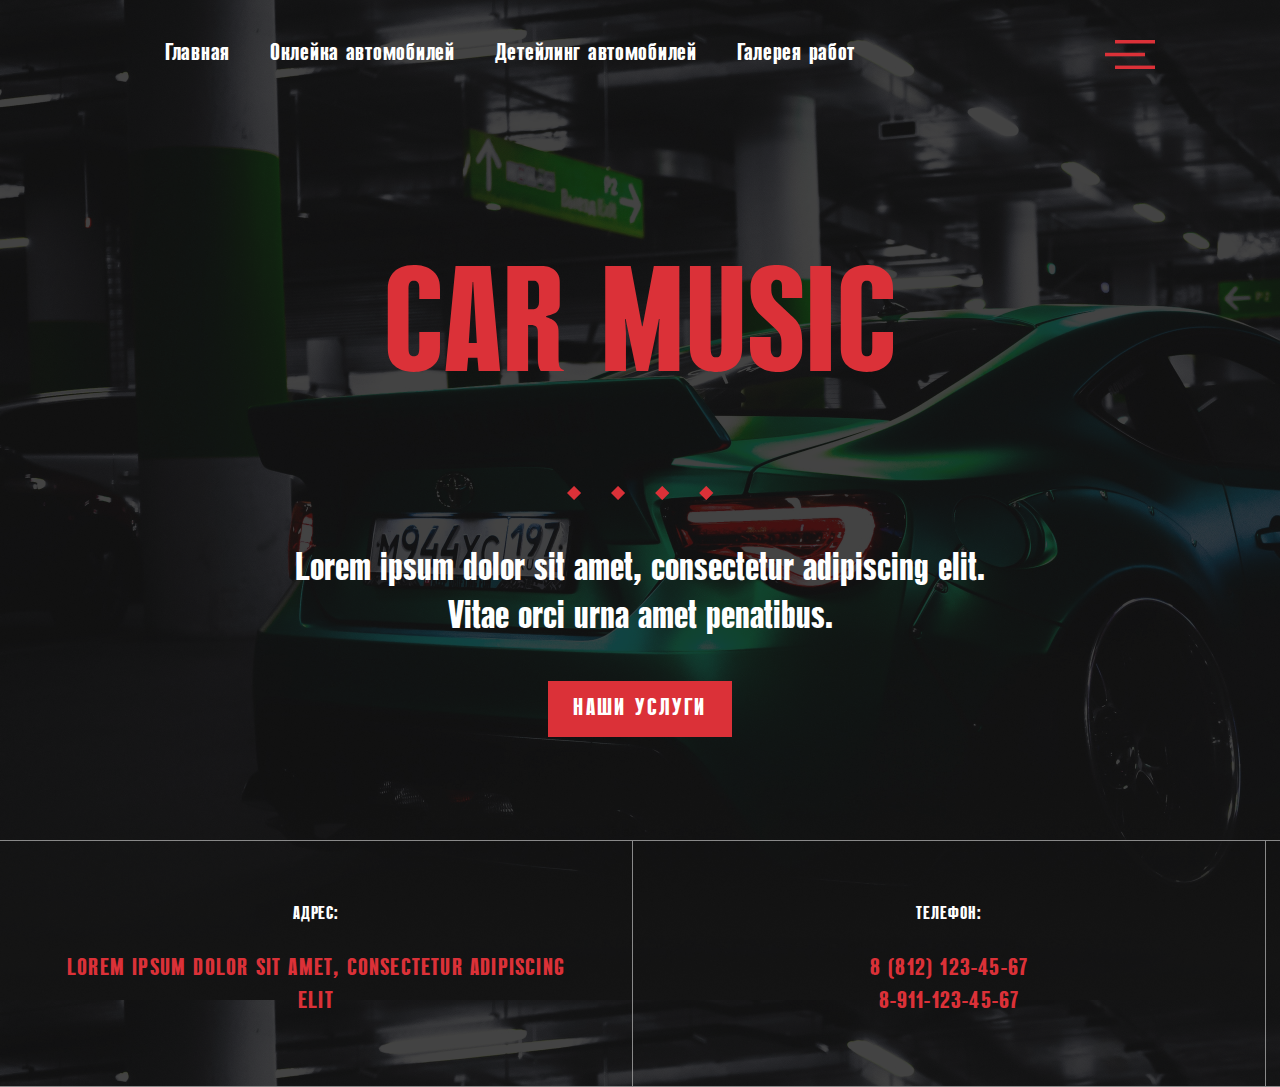
==== index.html @ 5c7f0f99 "Add files via upload" ====
<!DOCTYPE html>
<html lang="ru">
<head>
    <meta charset="UTF-8">
    <meta http-equiv="X-UA-Compatible" content="IE=edge">
    <meta name="viewport" content="width=device-width, initial-scale=1.0">
    <title>Car Music</title>
    <link rel="stylesheet" href="style.css">
</head>
<body>
    <header>
        <nav>
            <ul>
                <li><a href="#">Главная</a></li>
                <li><a href="#">Оклейка автомобилей</a></li>
                <li><a href="#">Детейлинг автомобилей</a></li>
                <li><a href="#">Галерея работ</a></li>
            </ul>
            <img src="pic/logo.png" alt="лого">
        </nav>
        <div class="header-box">
            <h1>CAR MUSIC</h1>
            <img src="pic/dots.png" alt="точки">
            <p>Lorem ipsum dolor sit amet, consectetur 
                adipiscing elit. Vitae orci urna amet penatibus.
            </p>
            <button>Наши услуги</button>
        </div>
        <div class="header-info">
            <div class="header-info-box">
                <p class="inf">Адрес:</p>
                <p class="inf-dop">Lorem ipsum dolor sit amet, consectetur adipiscing elit</p>
            </div>
            <div class="header-info-box">
                <p class="inf">Телефон:</p>
                <p class="inf-dop">8 (812) 123-45-67<br>
                8-911-123-45-67</p>
            </div>
            <div class="header-info-box">
                <p class="inf">Режим работы:</p>
                <p class="inf-dop">пн-пт : 10:00 - 20:00<br>
                сб-вск : 12:00 - 20:00</p>
            </div>
        </div>
    </header>
</body>
</html>
---- style.css ----
@font-face {
	font-family: 'ReformaGroteskBoldC'; 
	src: local('ReformaGroteskBoldC'),
		url(Reformagroteskboldc.otf); 
}


body {
    margin: 0 auto;
    padding: 0;
}

header {
    background-image: url("pic/back.png");
}

header ul {
    display: flex;
    gap: 40px;
    list-style: none;
    margin: 0;
}

header a{
    text-decoration: none;
    font-family: 'ReformaGroteskBoldC';
    font-style: normal;
    font-weight: 500;
    font-size: 24px;
    line-height: 120%;
    text-align: center;
    letter-spacing: 0.03em;
    color: #FFFFFF;
}


header nav {
    display: flex;
    justify-content: space-around;
    padding-top: 40px;
}

h1 {
    font-style: normal;
    font-weight: 700;
    font-size: 150px;
    line-height: 125%;
    color: #DB3138;
    margin-top: 168px;
    margin-bottom: 61px;
    font-family: 'ReformaGroteskBoldC';
}

.header-box {
    text-align: center;
}

.header-box p {
    width: 750px;
    color: white;
    margin: 40px auto;
    font-style: normal;
    font-weight: 500;
    font-size: 40px;
    line-height: 120%;
    font-family: 'ReformaGroteskBoldC';
}

.header-box button {
    padding: 15px 25px;
    background-color: #DB3138;
    border: none;
    color: white;
    margin-bottom: 103px;
    font-style: normal;
    font-weight: 600;
    font-size: 24px;
    text-align: center;
    letter-spacing: 0.1em;
    text-transform: uppercase;
    font-family: 'ReformaGroteskBoldC';
}

.header-info {
    display: flex;
}

.header-info-box {
    padding:43px 66px;
    color: white;
    border-right: solid;
    border-top: solid;
    border-bottom: solid;
    border-color: #898989;
    border-width: 1px;

}

.inf{
    font-style: normal;
    font-weight: 600;
    font-size: 18px;
    line-height: 140%;
    text-align: center;
    letter-spacing: 0.05em;
    text-transform: uppercase;
    color: white;
    font-family: 'ReformaGroteskBoldC';
}

.inf-dop {
    font-style: normal;
    font-weight: 600;
    font-size: 24px;
    line-height: 140%;
    text-align: center;
    letter-spacing: 0.05em;
    text-transform: uppercase;
    color: #DB3138;
    width: 500px;
    font-family: 'ReformaGroteskBoldC';
}
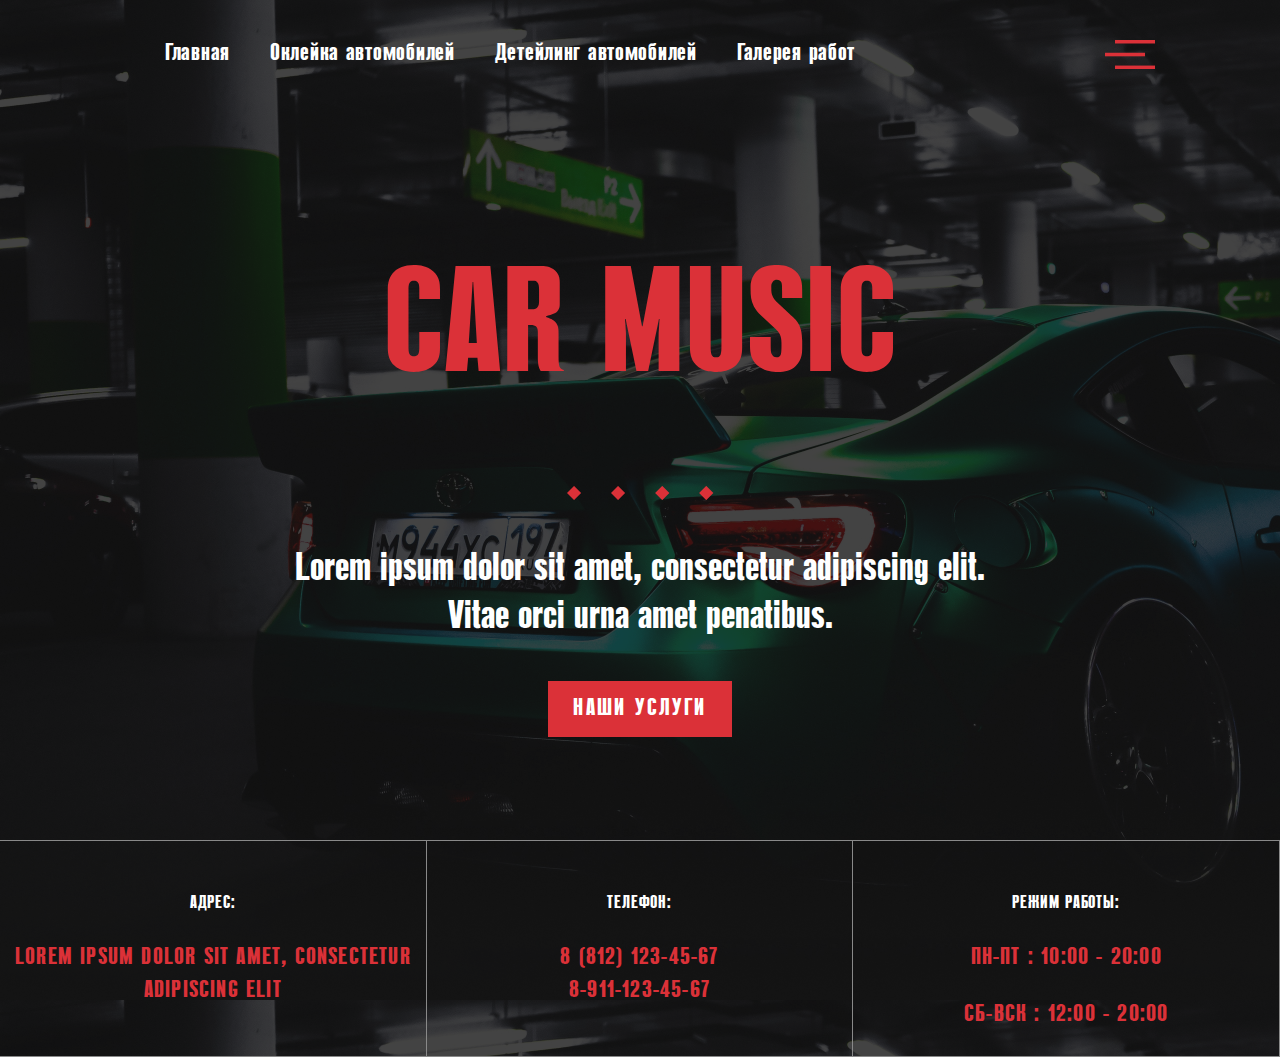
==== commit b027eb81: "Add files via upload" ====
--- a/index.html
+++ b/index.html
@@ -38,8 +38,8 @@
             </div>
             <div class="header-info-box">
                 <p class="inf">Режим работы:</p>
-                <p class="inf-dop">пн-пт : 10:00 - 20:00<br>
-                сб-вск : 12:00 - 20:00</p>
+                <p class="inf-dop">пн-пт : 10:00 - 20:00</p>
+                <p class="inf-dop">сб-вск : 12:00 - 20:00</p>
             </div>
         </div>
     </header>
--- a/style.css
+++ b/style.css
@@ -86,17 +86,17 @@
 }
 
 .header-info-box {
-    padding:43px 66px;
     color: white;
     border-right: solid;
     border-top: solid;
     border-bottom: solid;
     border-color: #898989;
     border-width: 1px;
-
+    flex-basis: 640px;
 }
 
 .inf{
+    margin-top: 50px;
     font-style: normal;
     font-weight: 600;
     font-size: 18px;
@@ -117,8 +117,11 @@
     letter-spacing: 0.05em;
     text-transform: uppercase;
     color: #DB3138;
-    width: 500px;
     font-family: 'ReformaGroteskBoldC';
 }
 
+.inf-dop p {
+text-align: center;
+}
 
+
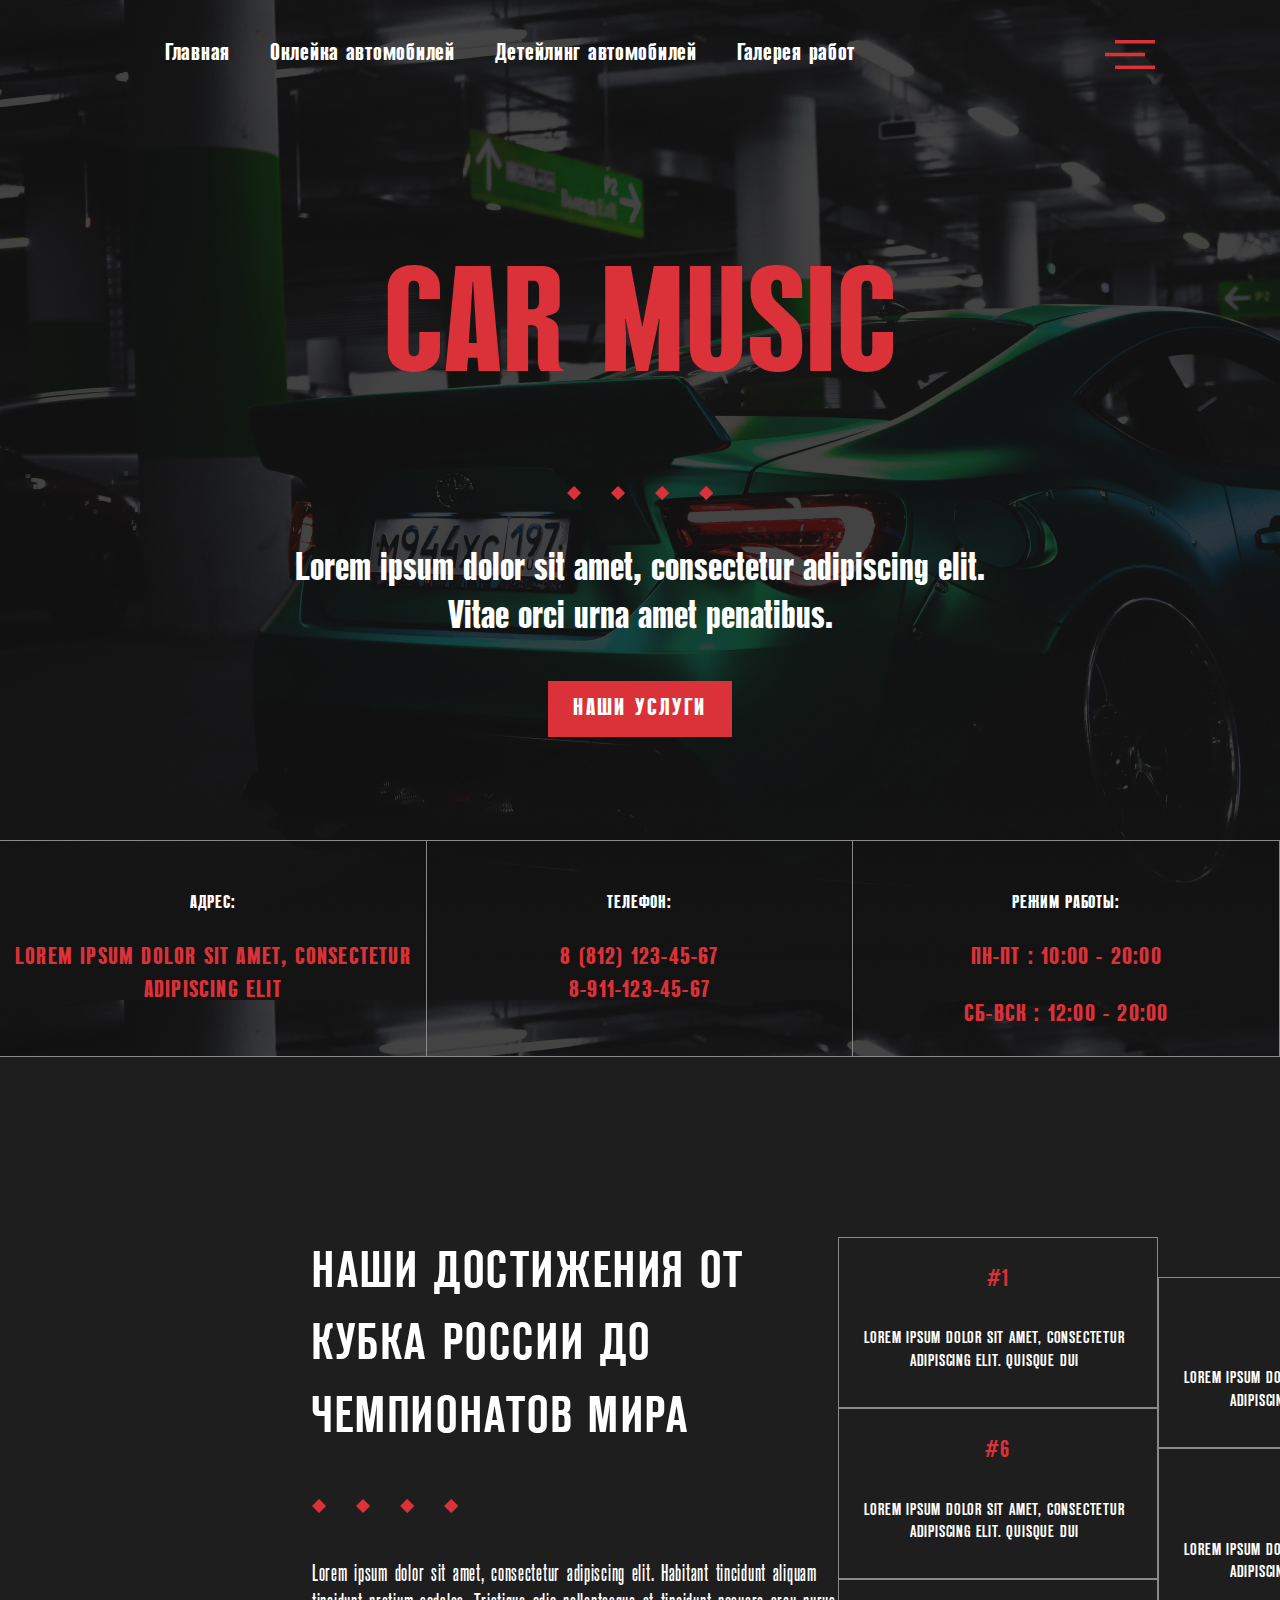
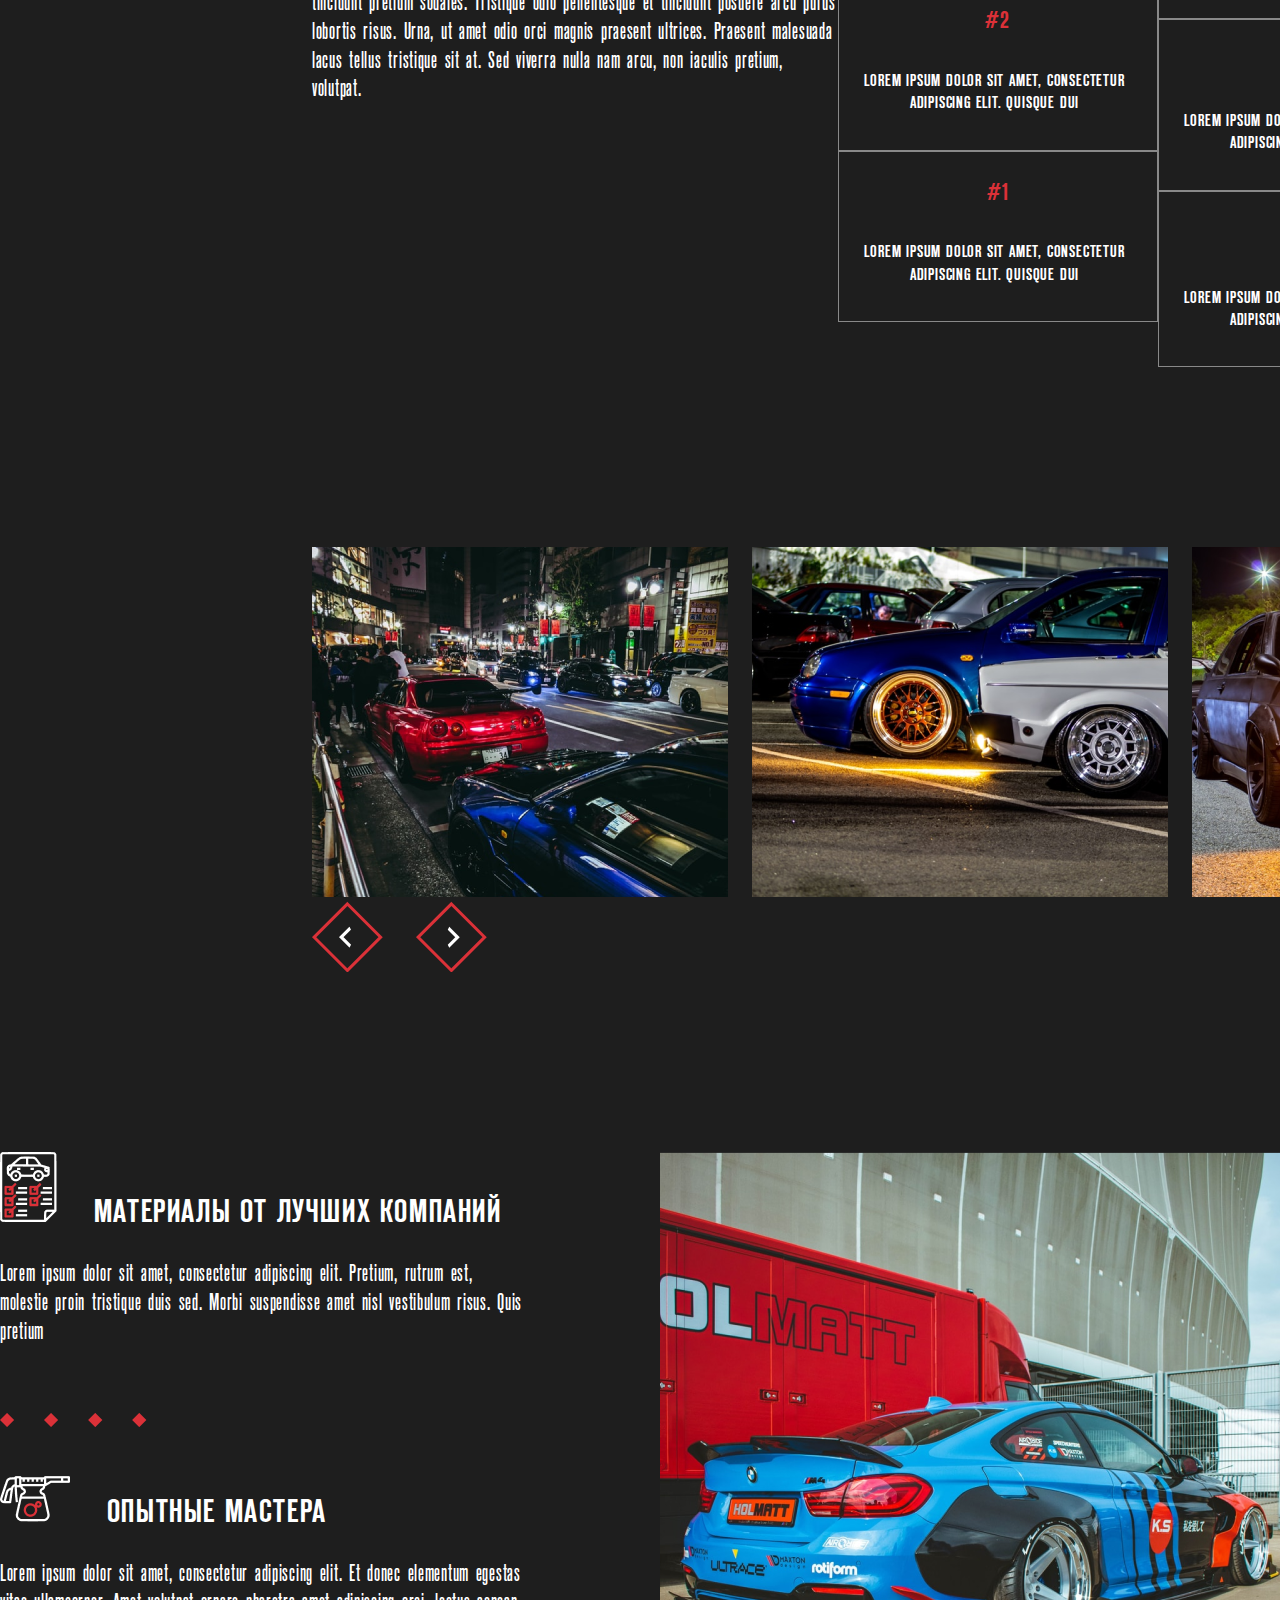
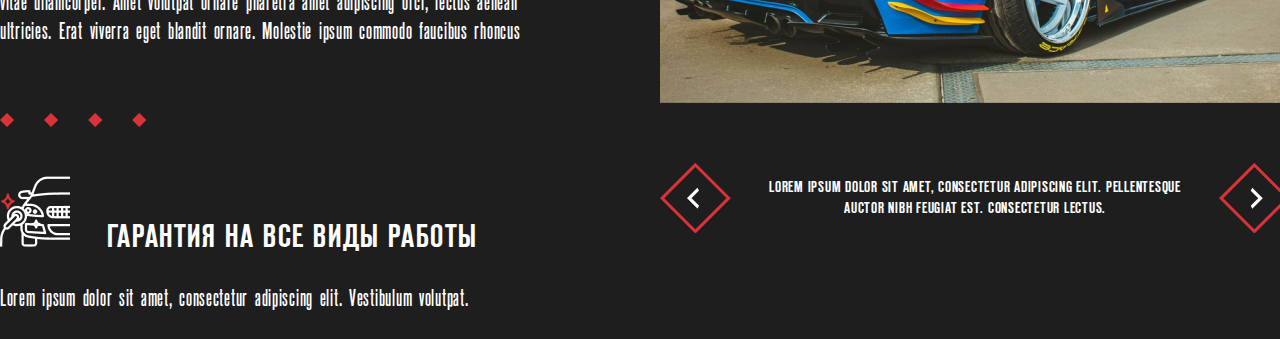
==== commit 3c96483d: "Add files via upload" ====
--- a/index.html
+++ b/index.html
@@ -6,6 +6,7 @@
     <meta name="viewport" content="width=device-width, initial-scale=1.0">
     <title>Car Music</title>
     <link rel="stylesheet" href="style.css">
+    <script src="js/slider.js" defer></script>
 </head>
 <body>
     <header>
@@ -18,6 +19,7 @@
             </ul>
             <img src="pic/logo.png" alt="лого">
         </nav>
+
         <div class="header-box">
             <h1>CAR MUSIC</h1>
             <img src="pic/dots.png" alt="точки">
@@ -26,6 +28,7 @@
             </p>
             <button>Наши услуги</button>
         </div>
+
         <div class="header-info">
             <div class="header-info-box">
                 <p class="inf">Адрес:</p>
@@ -43,5 +46,124 @@
             </div>
         </div>
     </header>
+
+    <div class="achievements">
+        <div class="achievements-box">
+            <h2>наши достижения от кубка россии до чемпионатов мира</h2>
+            <img src="pic/dots.png" alt="точки">
+            <p>Lorem ipsum dolor sit amet, consectetur adipiscing elit. Habitant 
+                tincidunt aliquam tincidunt pretium sodales. Tristique odio 
+                pellentesque et tincidunt posuere arcu purus lobortis risus. Urna,
+                ut amet odio orci magnis praesent ultrices. Praesent malesuada lacus 
+                tellus tristique sit at. 
+                Sed viverra nulla nam arcu, non iaculis pretium, volutpat.
+            </p>
+        </div>
+        
+        <div class="card-box">
+            <div class="card-box-1">
+                <div class="card">
+                <h4>#1</h4>
+                <p>Lorem ipsum dolor sit amet, consectetur adipiscing elit. Quisque dui</p>  
+            </div>
+            <div class="card">
+                <h4>#6</h4>
+                <p>Lorem ipsum dolor sit amet, consectetur adipiscing elit. Quisque dui</p>  
+            </div>
+            <div class="card">
+                <h4>#2</h4>
+                <p>Lorem ipsum dolor sit amet, consectetur adipiscing elit. Quisque dui</p>  
+            </div>
+            <div class="card">
+                <h4>#1</h4>
+                <p>Lorem ipsum dolor sit amet, consectetur adipiscing elit. Quisque dui</p>  
+            </div>
+            </div>
+            
+            <div class="card-box-2">
+                <div class="card">
+                <h4>#4</h4>
+                <p>Lorem ipsum dolor sit amet, consectetur adipiscing elit. Quisque dui</p>  
+            </div>
+            <div class="card">
+                <h4>#3</h4>
+                <p>Lorem ipsum dolor sit amet, consectetur adipiscing elit. Quisque dui</p>  
+            </div>
+            <div class="card">
+                <h4>#1</h4>
+                <p>Lorem ipsum dolor sit amet, consectetur adipiscing elit. Quisque dui</p>  
+            </div>
+            <div class="card">
+                <img src="pic/cubok.png" alt="кубок">
+                <p>Lorem ipsum dolor sit amet, consectetur adipiscing elit. Quisque dui</p>  
+            </div>
+            </div>
+            
+            
+        </div>
+    </div>
+
+    <div class="slider">
+        <div class="slider-container">
+            <div class="slider-track">
+                <div class="slider-item"><img src="pic/car1.png" alt="машина"></div>
+                <div class="slider-item"><img src="pic/car2.png" alt="машина"></div>
+                <div class="slider-item"><img src="pic/car3.png" alt="машина"></div>
+            </div>
+        </div>
+        <div class="slider-buttons">
+            <button class="btn-prev"></button>
+            <button class="btn-next"></button>
+        </div>
+    </div>
+
+    <div class="characteristics">
+        <div>
+            <div class="characteristics-box">
+            <img src="pic/punkt.png" alt="пункты">
+            <h3>материалы от лучших компаний</h3>
+            <p>Lorem ipsum dolor sit amet, consectetur adipiscing elit. Pretium, rutrum 
+                est, molestie 
+                proin tristique duis sed. Morbi suspendisse amet nisl vestibulum risus. Quis
+                 pretium
+            </p>
+        </div>
+        <img src="pic/dots.png" alt="точки" class="dots">
+        <div class="characteristics-box">
+            <img src="pic/exp.png" alt="опыт">
+            <h3>Опытные мастера</h3>
+            <p>Lorem ipsum dolor sit amet, consectetur adipiscing elit. Et donec elementum
+                 egestas vitae ullamcorper. Amet volutpat ornare pharetra amet adipiscing orci, 
+                 lectus aenean ultricies. 
+                Erat viverra eget blandit ornare. Molestie ipsum commodo faucibus rhoncus
+            </p>
+        </div>
+        <img src="pic/dots.png" alt="точки" class="dots">
+        <div class="characteristics-box">
+            <img src="pic/garant.png" alt="гарантия">
+            <h3>Гарантия на все виды работы</h3>
+            <p>Lorem ipsum dolor sit amet, consectetur adipiscing elit.
+                 Vestibulum volutpat.</p>
+        </div>
+        </div>
+        
+
+        <div class="slider2">
+            <div class="slider-container">
+                <div class="slider-track">
+                    <div class="slider-item"><img src="pic/car4.png" alt="машина"></div>
+                </div>
+            </div>
+            <div class="slider-buttons">
+                <button class="btn-prev"></button>
+                <p>Lorem ipsum dolor sit amet, consectetur adipiscing elit. 
+                    Pellentesque auctor nibh feugiat est. Consectetur lectus.
+                </p>
+                <button class="btn-next"></button>
+            </div>
+        </div>
+        
+    </div>
+
 </body>
 </html>--- a/style.css
+++ b/style.css
@@ -4,14 +4,28 @@
 		url(Reformagroteskboldc.otf); 
 }
 
+@font-face {
+	font-family: 'ReformaGroteskDemiC'; 
+	src: local('ReformaGroteskDemiC'),
+		url(Reformagroteskdemic.otf); 
+}
+
+@font-face {
+	font-family: 'ReformaGroteskMediumC'; 
+	src: local('ReformaGroteskMediumC'),
+		url(Reformagroteskmediumc.otf); 
+}
 
 body {
     margin: 0 auto;
     padding: 0;
+    background: #1E1E1E;
 }
 
 header {
-    background-image: url("pic/back.png");
+    background: url("pic/back.png") ;
+    max-width: 1920px;
+    margin: 0 auto;
 }
 
 header ul {
@@ -38,6 +52,8 @@
     display: flex;
     justify-content: space-around;
     padding-top: 40px;
+    max-width: 1920px;
+    margin: 0 auto;
 }
 
 h1 {
@@ -83,6 +99,8 @@
 
 .header-info {
     display: flex;
+    max-width: 1920px;
+    margin: 0 auto;
 }
 
 .header-info-box {
@@ -124,4 +142,183 @@
 text-align: center;
 }
 
-
+h2 {
+    font-family: 'ReformaGroteskDemiC';
+    font-style: normal;
+    font-weight: 600;
+    font-size: 52px;
+    line-height: 140%;
+    letter-spacing: 0.05em;
+    text-transform: uppercase;
+    color: #FFFFFF;
+    margin-top: 0;
+}
+
+.achievements-box {
+    width: 636px;
+    margin-left: 312px;
+}
+
+.achievements-box p {
+    font-family: 'ReformaGroteskMediumC';
+    font-style: normal;
+    font-weight: 500;
+    font-size: 24px;
+    line-height: 120%;
+    letter-spacing: 0.03em;
+    color: #FFFFFF;
+    margin-top: 43px;
+    width: 526px;
+}
+
+.card {
+    width: 318px;
+    border: 1px solid #898989;
+}
+
+.card h4{
+    font-family: 'ReformaGroteskDemiC';
+    font-style: normal;
+    font-weight: 600;
+    font-size: 24px;
+    line-height: 140%;
+    text-align: center;
+    letter-spacing: 0.05em;
+    text-transform: uppercase;
+    color: #DB3138;
+    margin-top: 25px;
+}
+
+.card p {
+    font-family: 'ReformaGroteskDemiC';
+    font-style: normal;
+    font-weight: 600;
+    font-size: 16px;
+    line-height: 140%;
+    text-align: center;
+    letter-spacing: 0.05em;
+    text-transform: uppercase;
+    color: #FFFFFF;
+    width: 279px;
+    padding-left: 16px;
+    margin-bottom: 34px;
+}
+
+.card img {
+    padding-left: 140px;
+    margin-top: 30px;
+}
+
+.card-box-2 {
+    margin-top: 40px;
+}
+
+.card-box-1 {
+    margin-bottom: 40px;
+}
+
+.card-box {
+    display: flex;
+}
+
+.achievements {
+    display: flex;
+    max-width: 1920px;
+    margin: 0 auto;
+    margin-top: 180px;
+}
+
+.slider {
+    margin: 180px auto;
+    padding-left: 312px;
+    max-width: 1557px;
+}
+
+.slider-buttons {
+    display: flex;
+    text-align: center;
+    gap: 33px;
+}
+
+.slider-track {
+    display: flex;
+    gap: 24px;
+}
+
+h3 {
+    font-family: 'ReformaGroteskDemiC';
+    font-style: normal;
+    font-weight: 600;
+    font-size: 32px;
+    line-height: 140%;
+    letter-spacing: 0.05em;
+    text-transform: uppercase;
+    color: #FFFFFF;
+    display: inline-block;
+    padding-left: 30px;
+
+    margin: 0;
+}
+
+.characteristics {
+    font-family: 'ReformaGroteskMediumC';
+    font-style: normal;
+    font-weight: 500;
+    font-size: 24px;
+    line-height: 120%;
+    letter-spacing: 0.03em;
+    color: #FFFFFF;
+    display: flex;
+    width: 1296px;
+    margin: 0 auto;
+    gap: 134px;
+}
+
+.dots{
+    margin: 40px 0;
+}
+
+.characteristics-box {
+    width: 526px;
+}
+
+.btn-prev {
+    width: 71px;
+    height: 71px;
+    background-color: #1E1E1E;
+    border: none;
+    background-image: url("pic/left.png");
+}
+
+.btn-next {
+    width: 71px;
+    height: 71px;
+    background-color: #1E1E1E;
+    border: none;
+    background-image: url("pic/right.png");
+}
+
+.slider2 {
+    width: 700px;
+}
+
+.slider2 img {
+    margin-bottom: 50px;
+}
+
+.slider2 p {
+    font-family: 'ReformaGroteskDemiC';
+    font-style: normal;
+    font-weight: 600;
+    font-size: 15px;
+    line-height: 140%;
+    text-align: center;
+    letter-spacing: 0.05em;
+    text-transform: uppercase;
+    color: #FFFFFF;
+    width: 422px;
+}
+
+
+
+
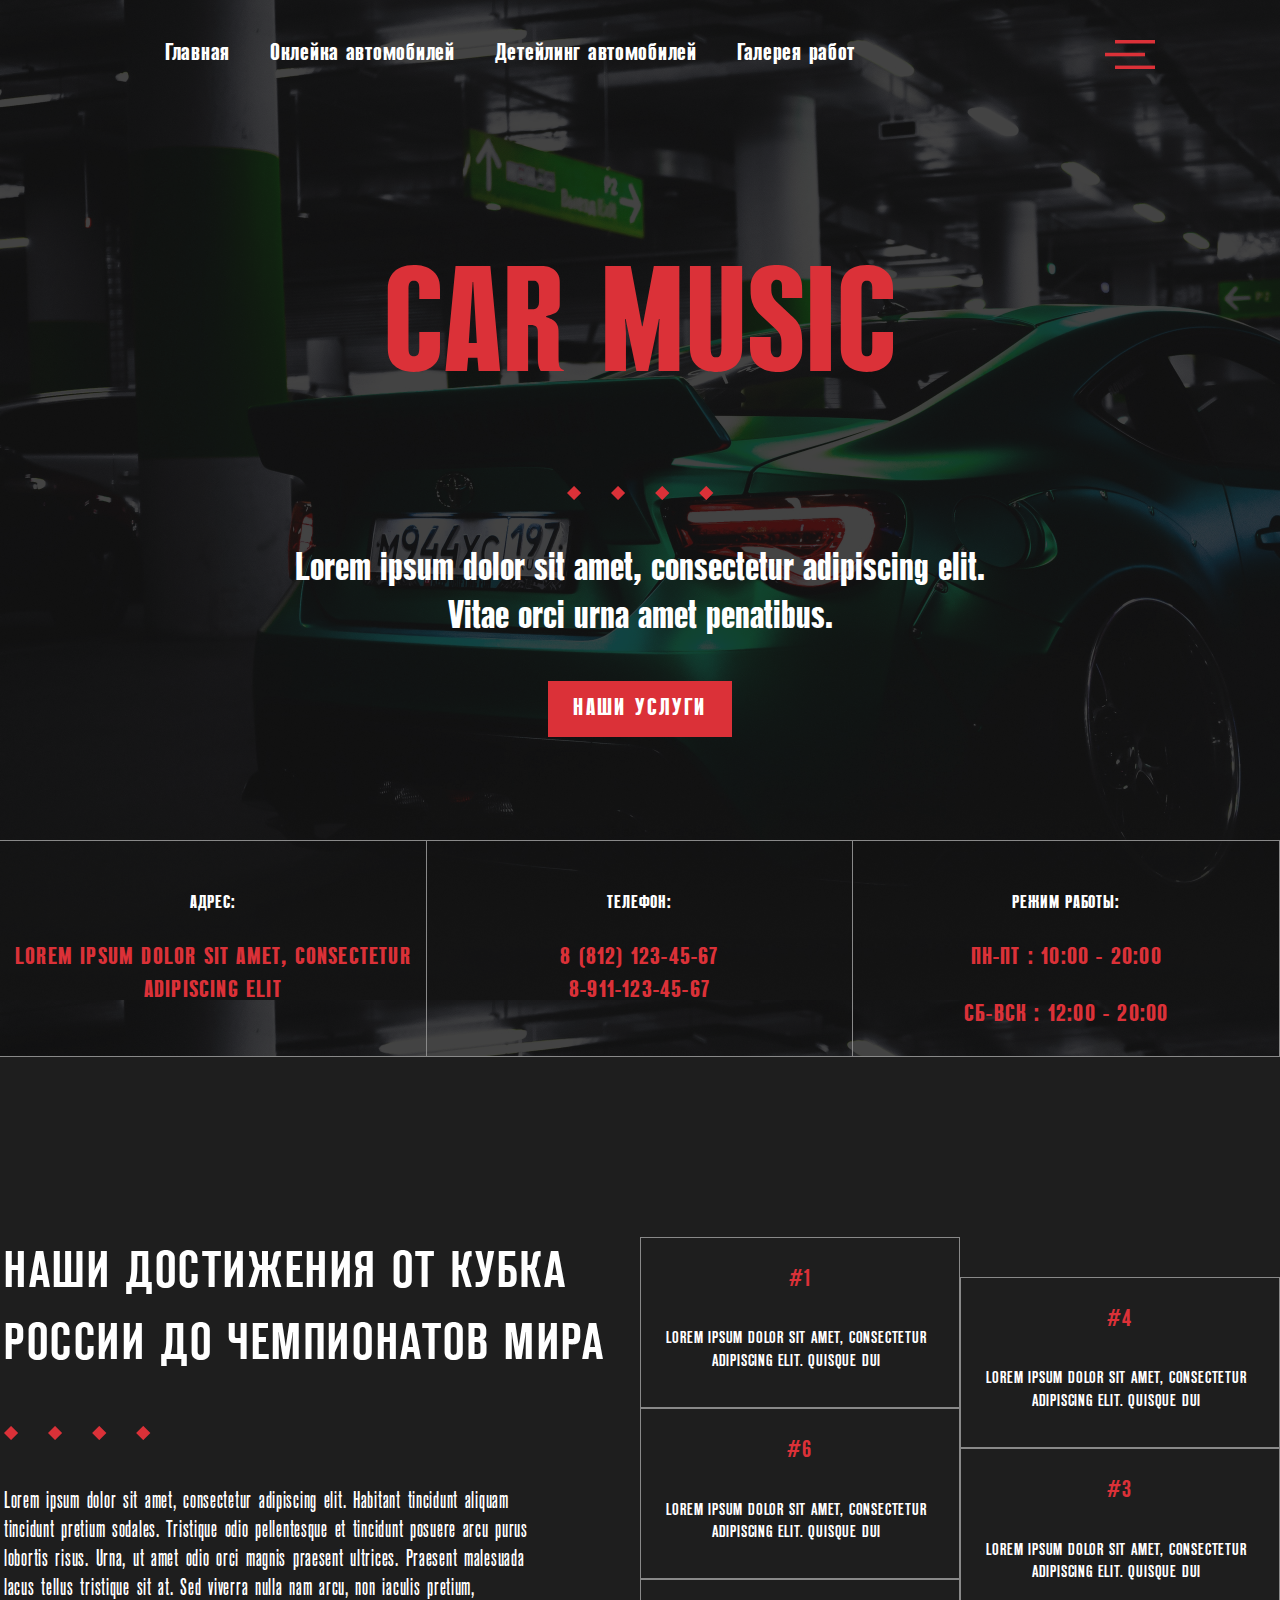
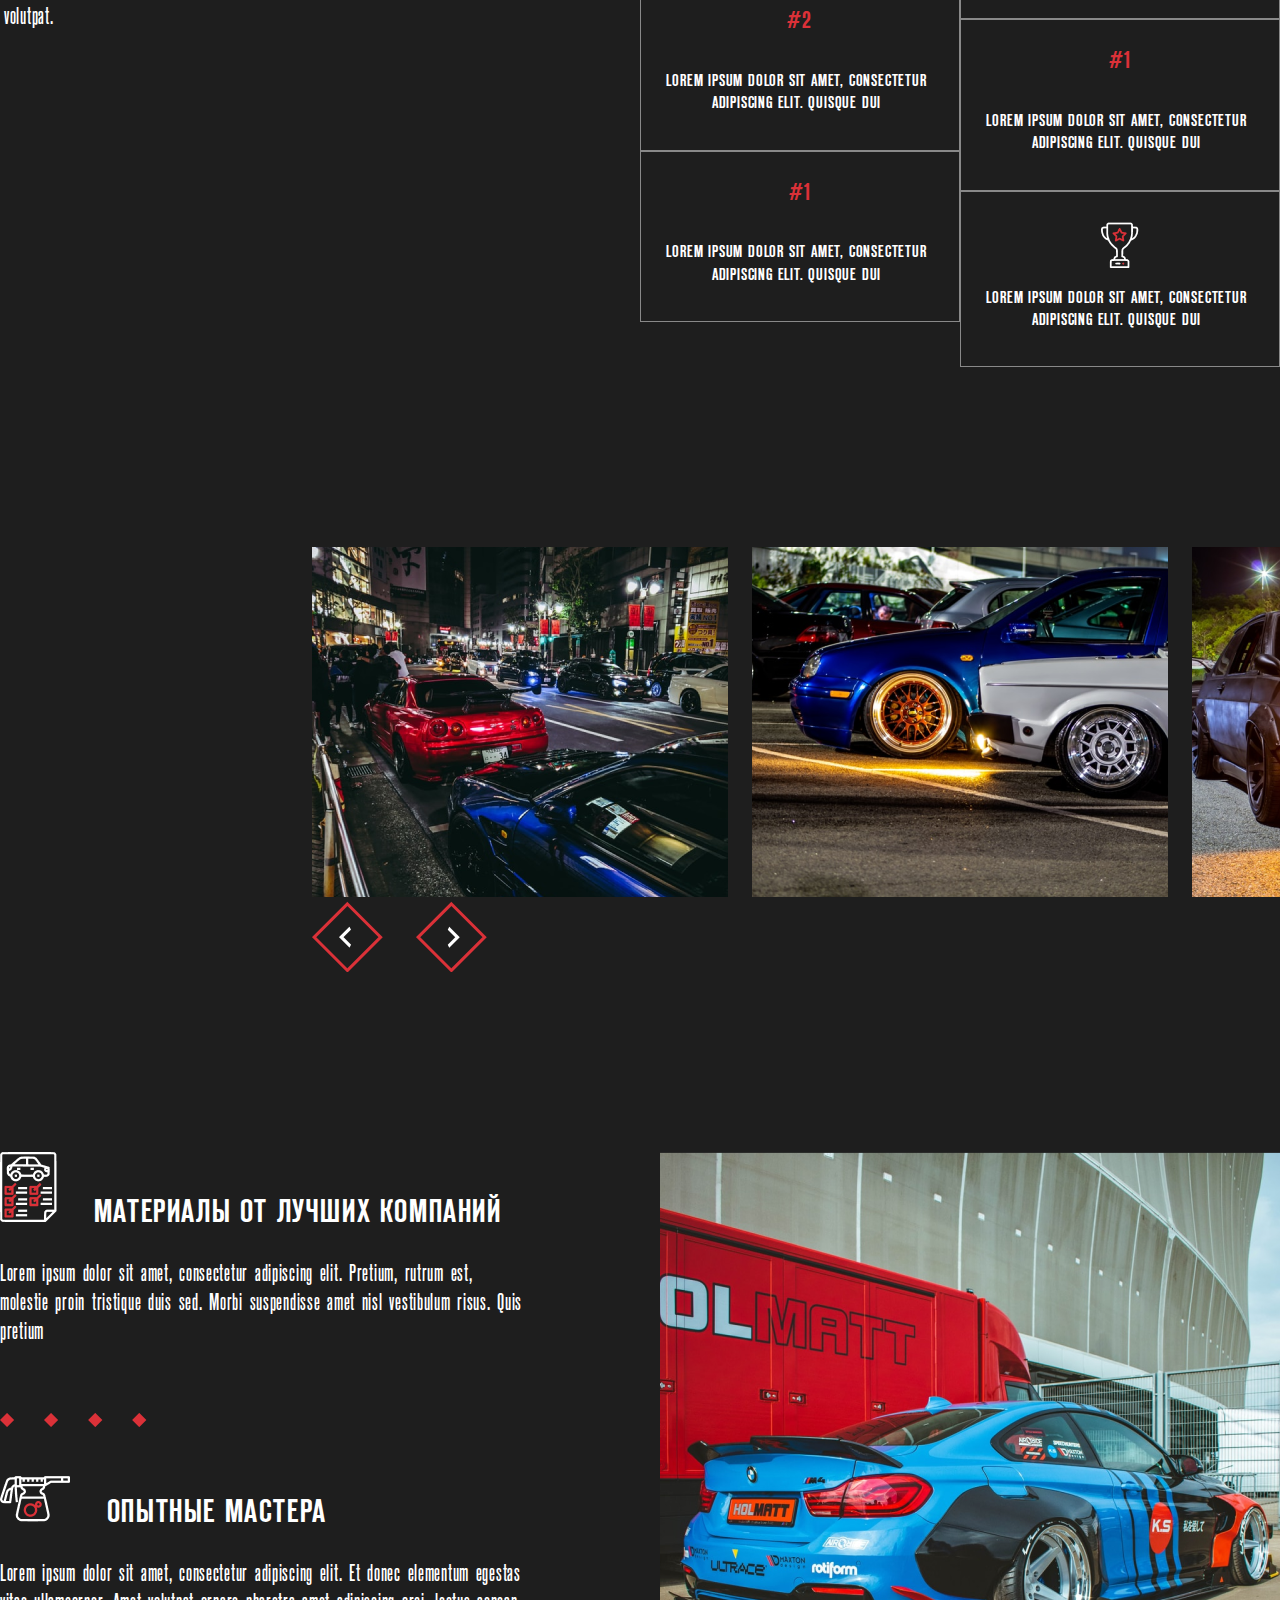
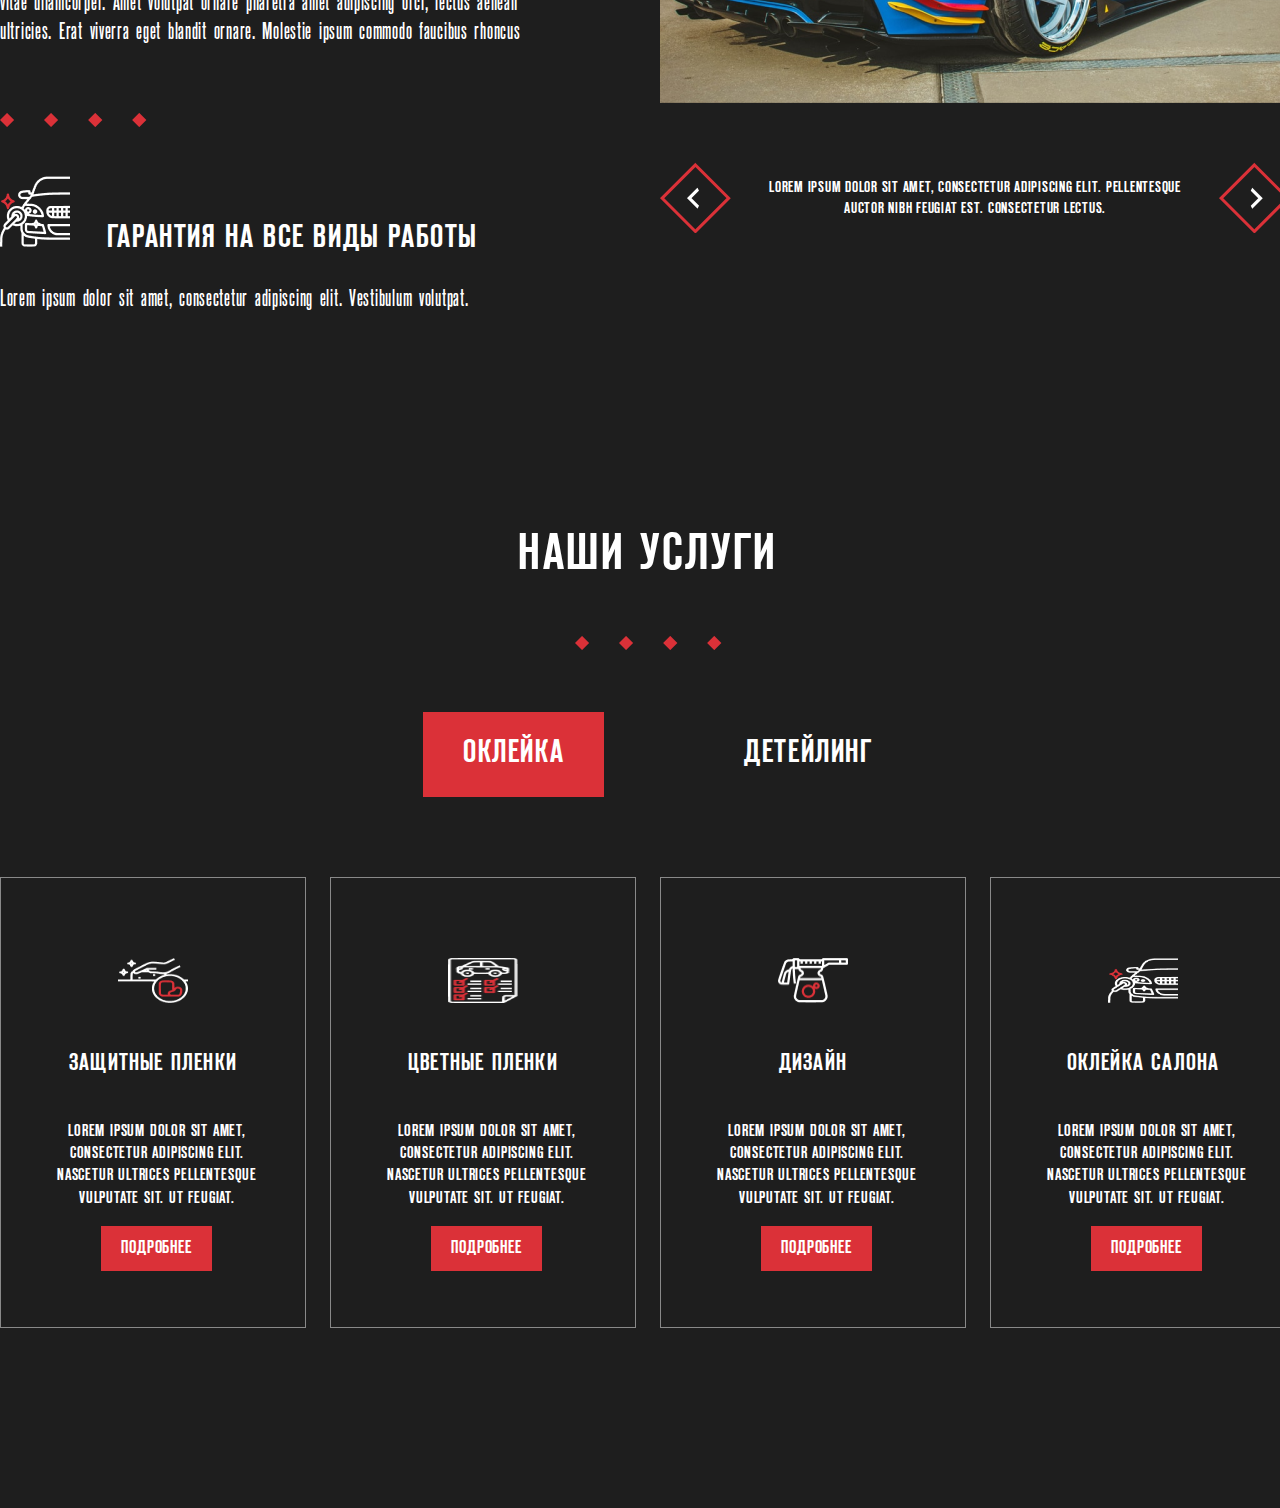
==== commit 12f91488: "Add files via upload" ====
--- a/index.html
+++ b/index.html
@@ -6,7 +6,8 @@
     <meta name="viewport" content="width=device-width, initial-scale=1.0">
     <title>Car Music</title>
     <link rel="stylesheet" href="style.css">
-    <script src="js/slider.js" defer></script>
+    <script src="slider.js" defer></script>
+    <script src="tabs.js" defer></script>
 </head>
 <body>
     <header>
@@ -165,5 +166,99 @@
         
     </div>
 
+    <div class="services">
+        <h2>НАШИ УСЛУГИ</h2>
+        <img src="pic/dots.png" id="dots" alt="точки">
+        <div class="tabs-wrapper">
+            <div class="tabs">
+                <button class="tabs-trig active" data-tabs-handler="interior">Оклейка</button>
+                <button class="tabs-trig" data-tabs-handler="body">Детейлинг</button>
+            </div>
+            <div class="tabs-item" data-tabs-field="interior">
+                <div class="tabs-item-wrapper">
+
+                <div class="tabs-item-card">
+                    <img src="pic/def.png" alt="защитные пленки">
+                    <h5>Защитные пленки</h5>
+                    <p>Lorem ipsum dolor sit amet, consectetur adipiscing elit. 
+                        Nascetur ultrices pellentesque vulputate sit. Ut feugiat.
+                    </p>
+                    <button>Подробнее</button>
+                </div>
+
+                <div class="tabs-item-card">
+                    <img src="pic/punkt.png" alt="пункты">
+                    <h5>Цветные пленки</h5>
+                    <p>Lorem ipsum dolor sit amet, consectetur adipiscing elit. 
+                        Nascetur ultrices pellentesque vulputate sit. Ut feugiat.
+                    </p>
+                    <button>Подробнее</button>
+                </div>
+
+                <div class="tabs-item-card">
+                    <img src="pic/exp.png" alt="дизайн">
+                    <h5>Дизайн</h5>
+                    <p>Lorem ipsum dolor sit amet, consectetur adipiscing elit. 
+                        Nascetur ultrices pellentesque vulputate sit. Ut feugiat.
+                    </p>
+                    <button>Подробнее</button>
+                </div>
+                
+                <div class="tabs-item-card">
+                    <img src="pic/garant.png" alt="дизайн">
+                    <h5>Оклейка салона</h5>
+                    <p>Lorem ipsum dolor sit amet, consectetur adipiscing elit. 
+                        Nascetur ultrices pellentesque vulputate sit. Ut feugiat.
+                    </p>
+                    <button>Подробнее</button>
+                </div>
+
+                </div>
+
+            </div>
+
+            <div class="tabs-item hidden" data-tabs-field="body">
+                <div class="tabs-item-wrapper">
+
+                <div class="tabs-item-card">
+                    <img src="pic/punkt.png" alt="пункты">
+                    <h5>Цветные пленки</h5>
+                    <p>Lorem ipsum dolor sit amet, consectetur adipiscing elit. 
+                        Nascetur ultrices pellentesque vulputate sit. Ut feugiat.
+                    </p>
+                    <button>Подробнее</button>
+                </div>
+
+                <div class="tabs-item-card">
+                    <img src="pic/exp.png" alt="дизайн">
+                    <h5>Дизайн</h5>
+                    <p>Lorem ipsum dolor sit amet, consectetur adipiscing elit. 
+                        Nascetur ultrices pellentesque vulputate sit. Ut feugiat.
+                    </p>
+                    <button>Подробнее</button>
+                </div>
+                
+                <div class="tabs-item-card">
+                    <img src="pic/garant.png" alt="дизайн">
+                    <h5>Оклейка салона</h5>
+                    <p>Lorem ipsum dolor sit amet, consectetur adipiscing elit. 
+                        Nascetur ultrices pellentesque vulputate sit. Ut feugiat.
+                    </p>
+                    <button>Подробнее</button>
+                </div>
+
+                <div class="tabs-item-card">
+                    <img src="pic/def.png" alt="защитные пленки">
+                    <h5>Защитные пленки</h5>
+                    <p>Lorem ipsum dolor sit amet, consectetur adipiscing elit. 
+                        Nascetur ultrices pellentesque vulputate sit. Ut feugiat.
+                    </p>
+                    <button>Подробнее</button>
+                </div>
+                </div>
+            </div>
+        </div>
+    </div>
+
 </body>
 </html>--- a/style.css
+++ b/style.css
@@ -154,9 +154,12 @@
     margin-top: 0;
 }
 
+.services h2 {
+    text-align: center;
+}
+
 .achievements-box {
     width: 636px;
-    margin-left: 312px;
 }
 
 .achievements-box p {
@@ -219,6 +222,7 @@
 
 .card-box {
     display: flex;
+    width: 636px;
 }
 
 .achievements {
@@ -226,6 +230,7 @@
     max-width: 1920px;
     margin: 0 auto;
     margin-top: 180px;
+    justify-content: center;
 }
 
 .slider {
@@ -319,6 +324,124 @@
     width: 422px;
 }
 
-
-
-
+h5 {
+    font-family: 'ReformaGroteskDemiC';
+    font-style: normal;
+    font-weight: 600;
+    font-size: 24px;
+    line-height: 140%;
+    text-align: center;
+    letter-spacing: 0.05em;
+    text-transform: uppercase;
+    color: #FFFFFF;
+}
+
+.tabs-item-wrapper p {
+    width: 226px;
+    font-family: 'ReformaGroteskDemiC';
+    font-style: normal;
+    font-weight: 600;
+    font-size: 16px;
+    line-height: 140%;
+    text-align: center;
+    letter-spacing: 0.05em;
+    text-transform: uppercase;
+    color: #FFFFFF;
+    padding-left: 43px;
+}
+
+.tabs-item-wrapper {
+    display: flex;
+    gap: 24px;
+}
+
+
+.tabs-item-card img {
+    padding-left: 117px;
+    padding-top: 80px;
+    height: 45px;
+    width: 70px;
+}
+
+
+.tabs-item-card {
+    width: 306px;
+    border: solid 1px #898989;
+}
+
+.tabs-item-card button {
+    font-family: 'ReformaGroteskDemiC';
+    font-style: normal;
+    font-weight: 600;
+    font-size: 18px;
+    line-height: 140%;
+    text-align: center;
+    letter-spacing: 0.05em;
+    text-transform: uppercase;
+    color: #FFFFFF;
+    padding: 10px 20px;
+    background-color: #DB3138;
+    border: none;
+    margin: 0 0 56px 100px;
+}
+
+.tabs {
+    width: 450px;
+    display: flex;
+    gap: 100px;
+    margin: 0 auto 80px;
+    justify-content: space-around;
+}
+
+.tabs-trig {
+    font-family: 'ReformaGroteskDemiC';
+    font-style: normal;
+    font-weight: 600;
+    font-size: 32px;
+    line-height: 140%;
+    letter-spacing: 0.05em;
+    text-transform: uppercase;
+    color: #FFFFFF;
+}
+
+.tabs-wrapper {
+    margin-top: 61px;
+}
+
+.services {
+    width: 1296px;
+    margin: 180px auto;
+}
+
+#dots {
+    display: table;
+    margin: 0 auto;
+}
+
+.hidden {
+    display: none;
+}
+
+.active {
+    display: block;
+}
+
+.tabs-trig.active {
+    background-color: #DB3138;
+}
+
+.tabs-trig {
+    font-family: 'ReformaGroteskDemiC';
+    font-style: normal;
+    font-weight: 600;
+    font-size: 32px;
+    padding: 20px 40px;
+    line-height: 140%;
+    letter-spacing: 0.05em;
+    text-transform: uppercase;
+    color: #FFFFFF;
+    background-color: #1E1E1E;
+    border: none;
+}
+
+
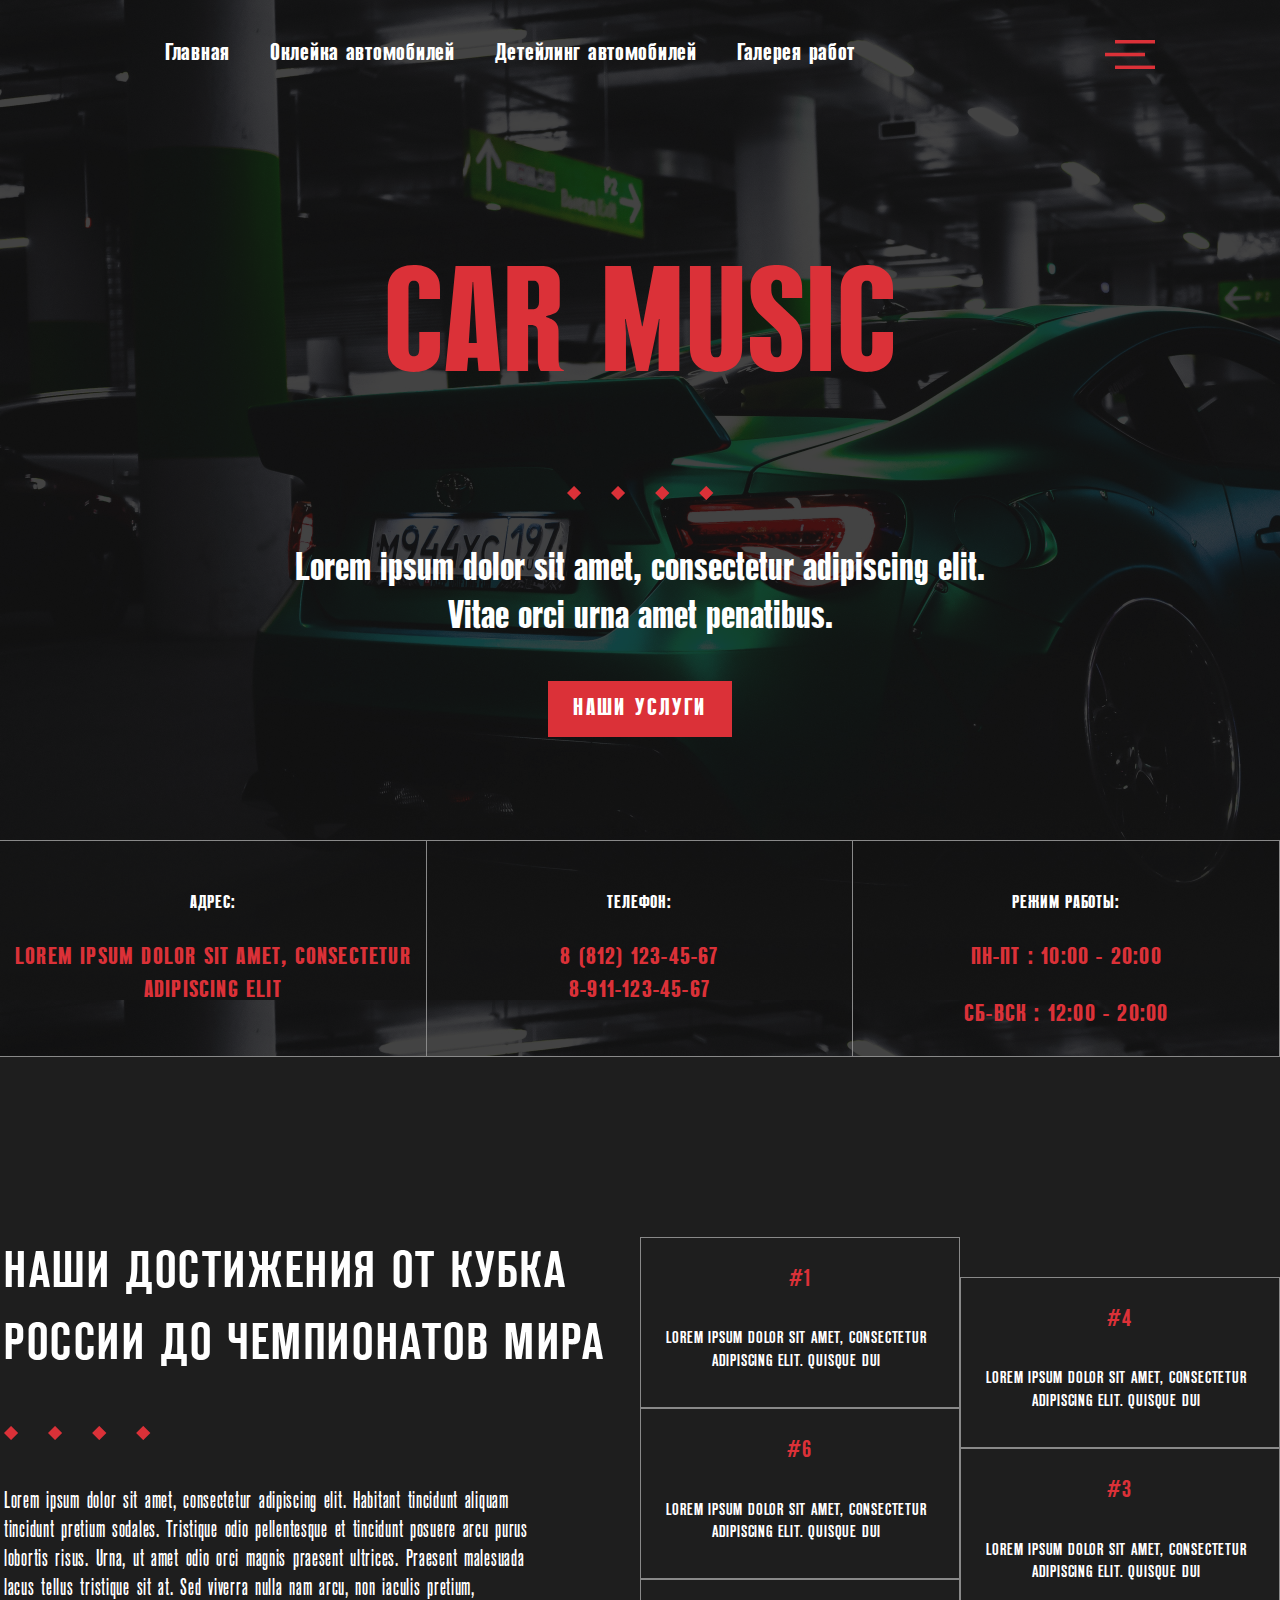
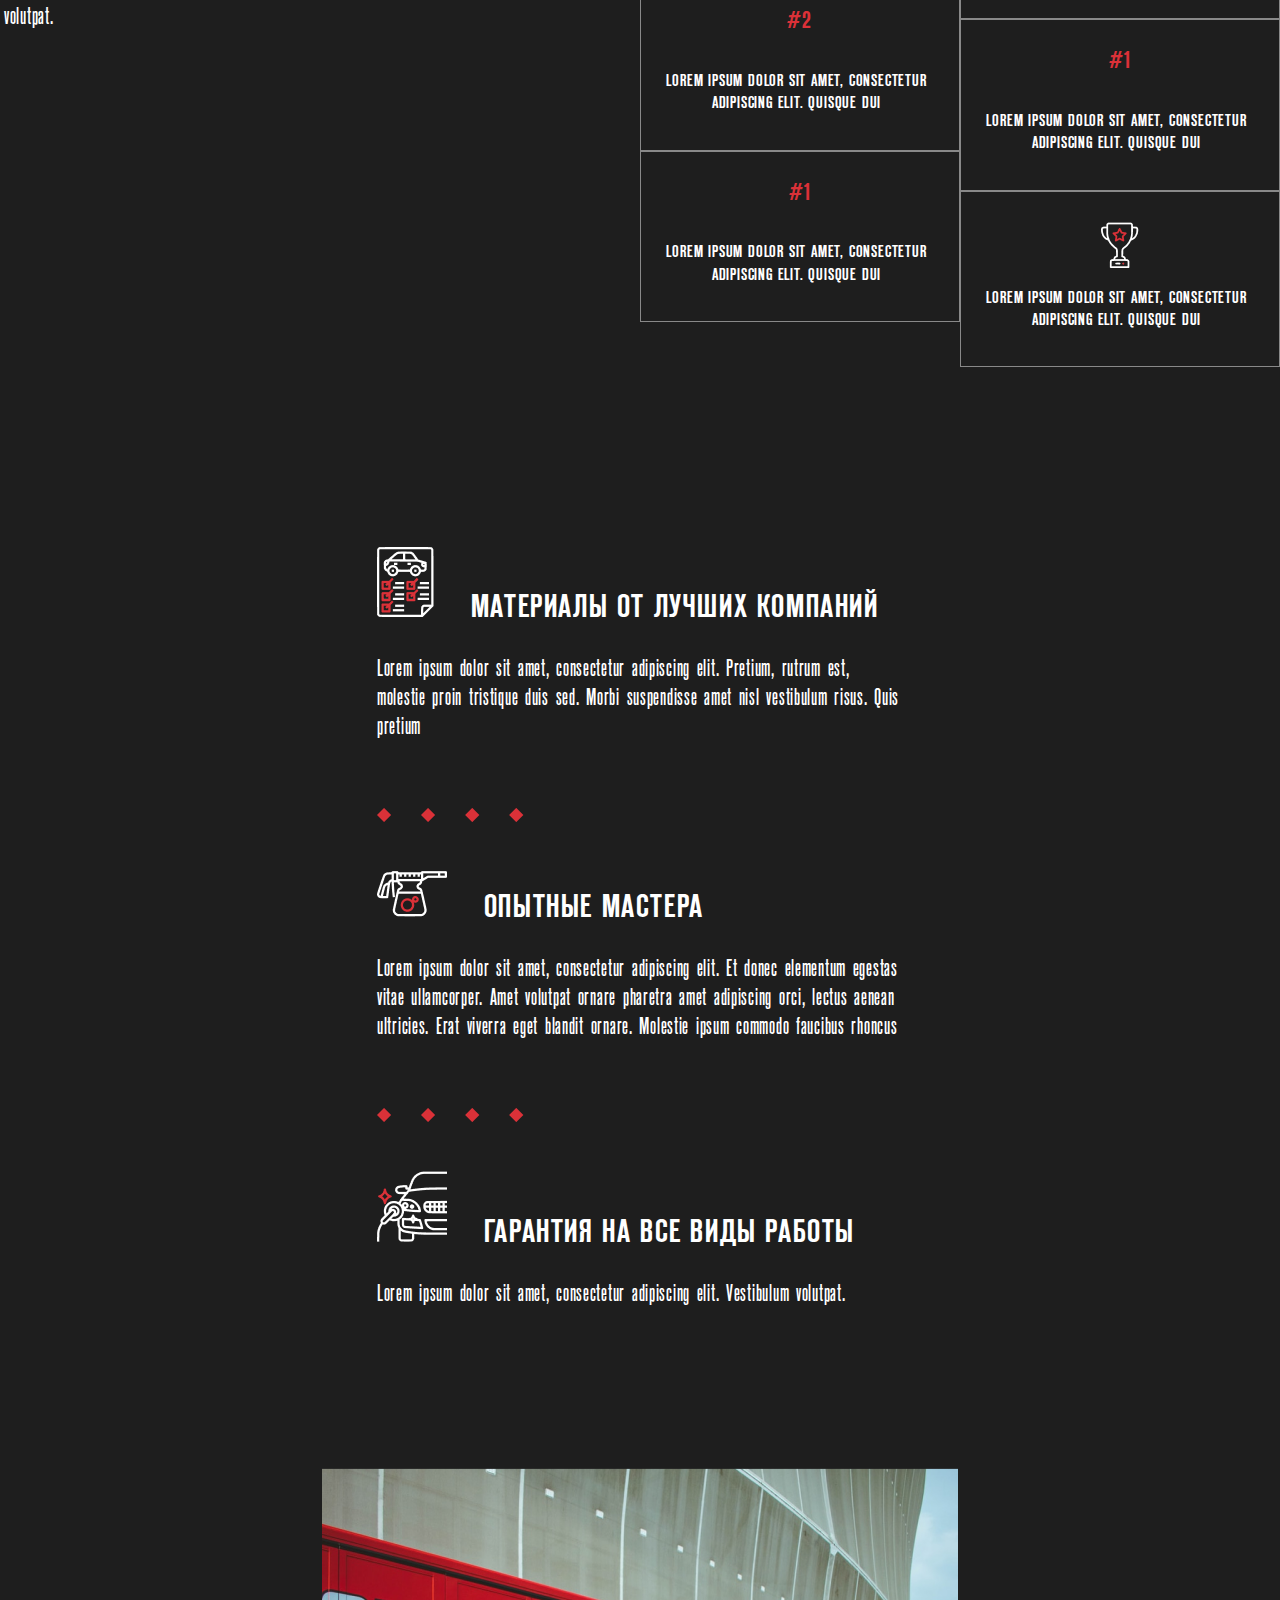
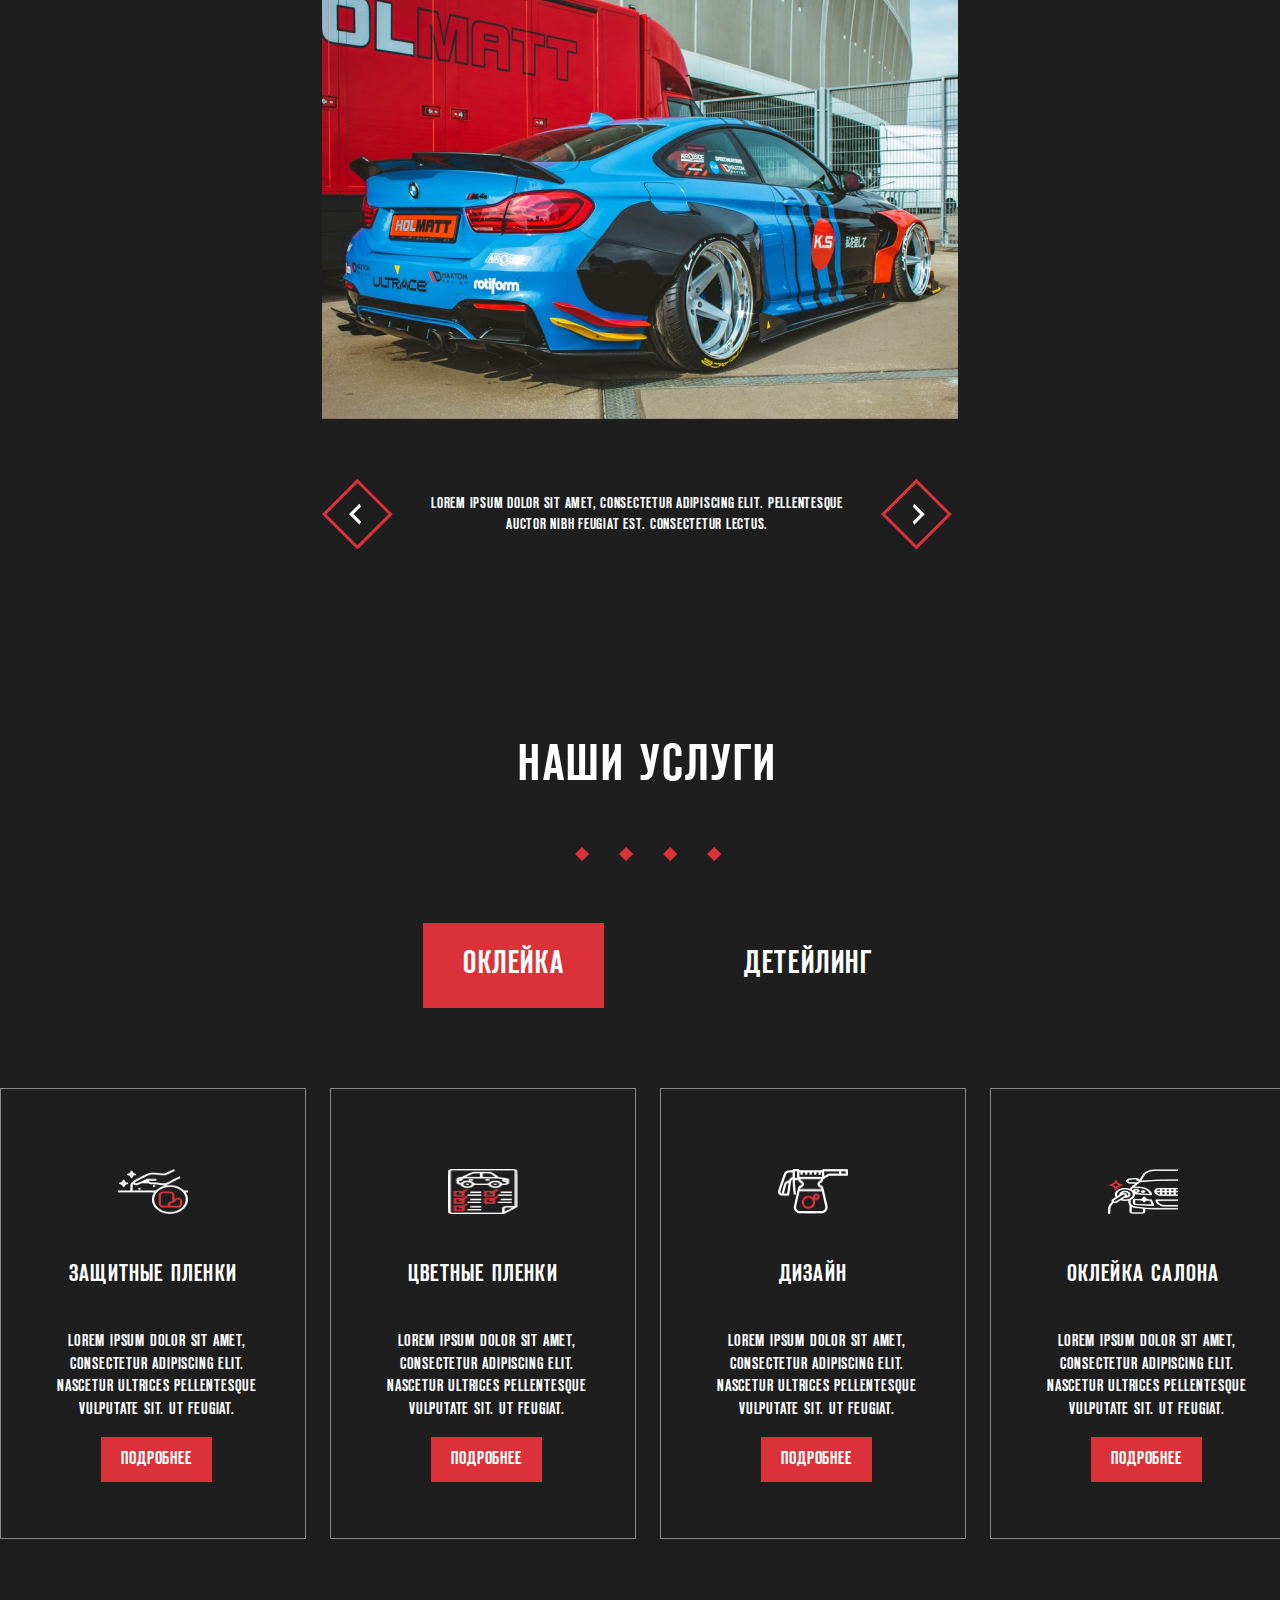
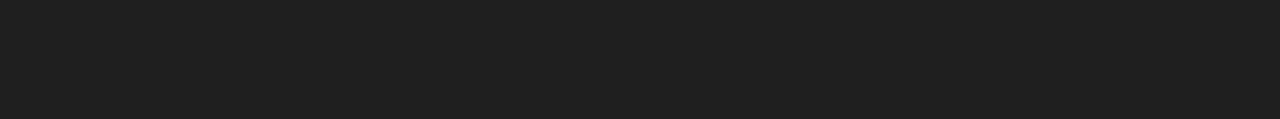
==== commit f388c72a: "Add files via upload" ====
--- a/index.html
+++ b/index.html
@@ -6,6 +6,7 @@
     <meta name="viewport" content="width=device-width, initial-scale=1.0">
     <title>Car Music</title>
     <link rel="stylesheet" href="style.css">
+    <link rel="stylesheet" href="mobile.css">
     <script src="slider.js" defer></script>
     <script src="tabs.js" defer></script>
 </head>
--- a/style.css
+++ b/style.css
@@ -228,8 +228,7 @@
 .achievements {
     display: flex;
     max-width: 1920px;
-    margin: 0 auto;
-    margin-top: 180px;
+    margin: 180px auto;
     justify-content: center;
 }
 
@@ -237,6 +236,7 @@
     margin: 180px auto;
     padding-left: 312px;
     max-width: 1557px;
+    display: none;
 }
 
 .slider-buttons {
@@ -274,7 +274,7 @@
     letter-spacing: 0.03em;
     color: #FFFFFF;
     display: flex;
-    width: 1296px;
+    justify-content: center;
     margin: 0 auto;
     gap: 134px;
 }
@@ -303,9 +303,6 @@
     background-image: url("pic/right.png");
 }
 
-.slider2 {
-    width: 700px;
-}
 
 .slider2 img {
     margin-bottom: 50px;
--- a/mobile.css
+++ b/mobile.css
@@ -0,0 +1,43 @@
+@media screen and (max-width: 1314px) {
+    .achievements {
+        justify-content: center;
+        flex-wrap: wrap;
+    }
+
+    .characteristics {
+        flex-wrap: wrap;
+    }
+}
+
+@media screen and (max-width: 820px) {
+    nav ul {
+        display: none;
+    }
+
+    .header-box p {
+        width: 100%;
+    }
+
+    .achievements-box {
+        width: 100%;
+        text-align: center;
+    }
+
+    .achievements-box p {
+        width: 100%;
+    }
+
+    .card-box {
+        transform: scale(0.58);
+    }
+
+    .characteristics-box {
+        text-align: center;
+        width: 100%;
+    }
+
+    .dots {
+        margin: 80px auto;
+        display: block;
+    }
+}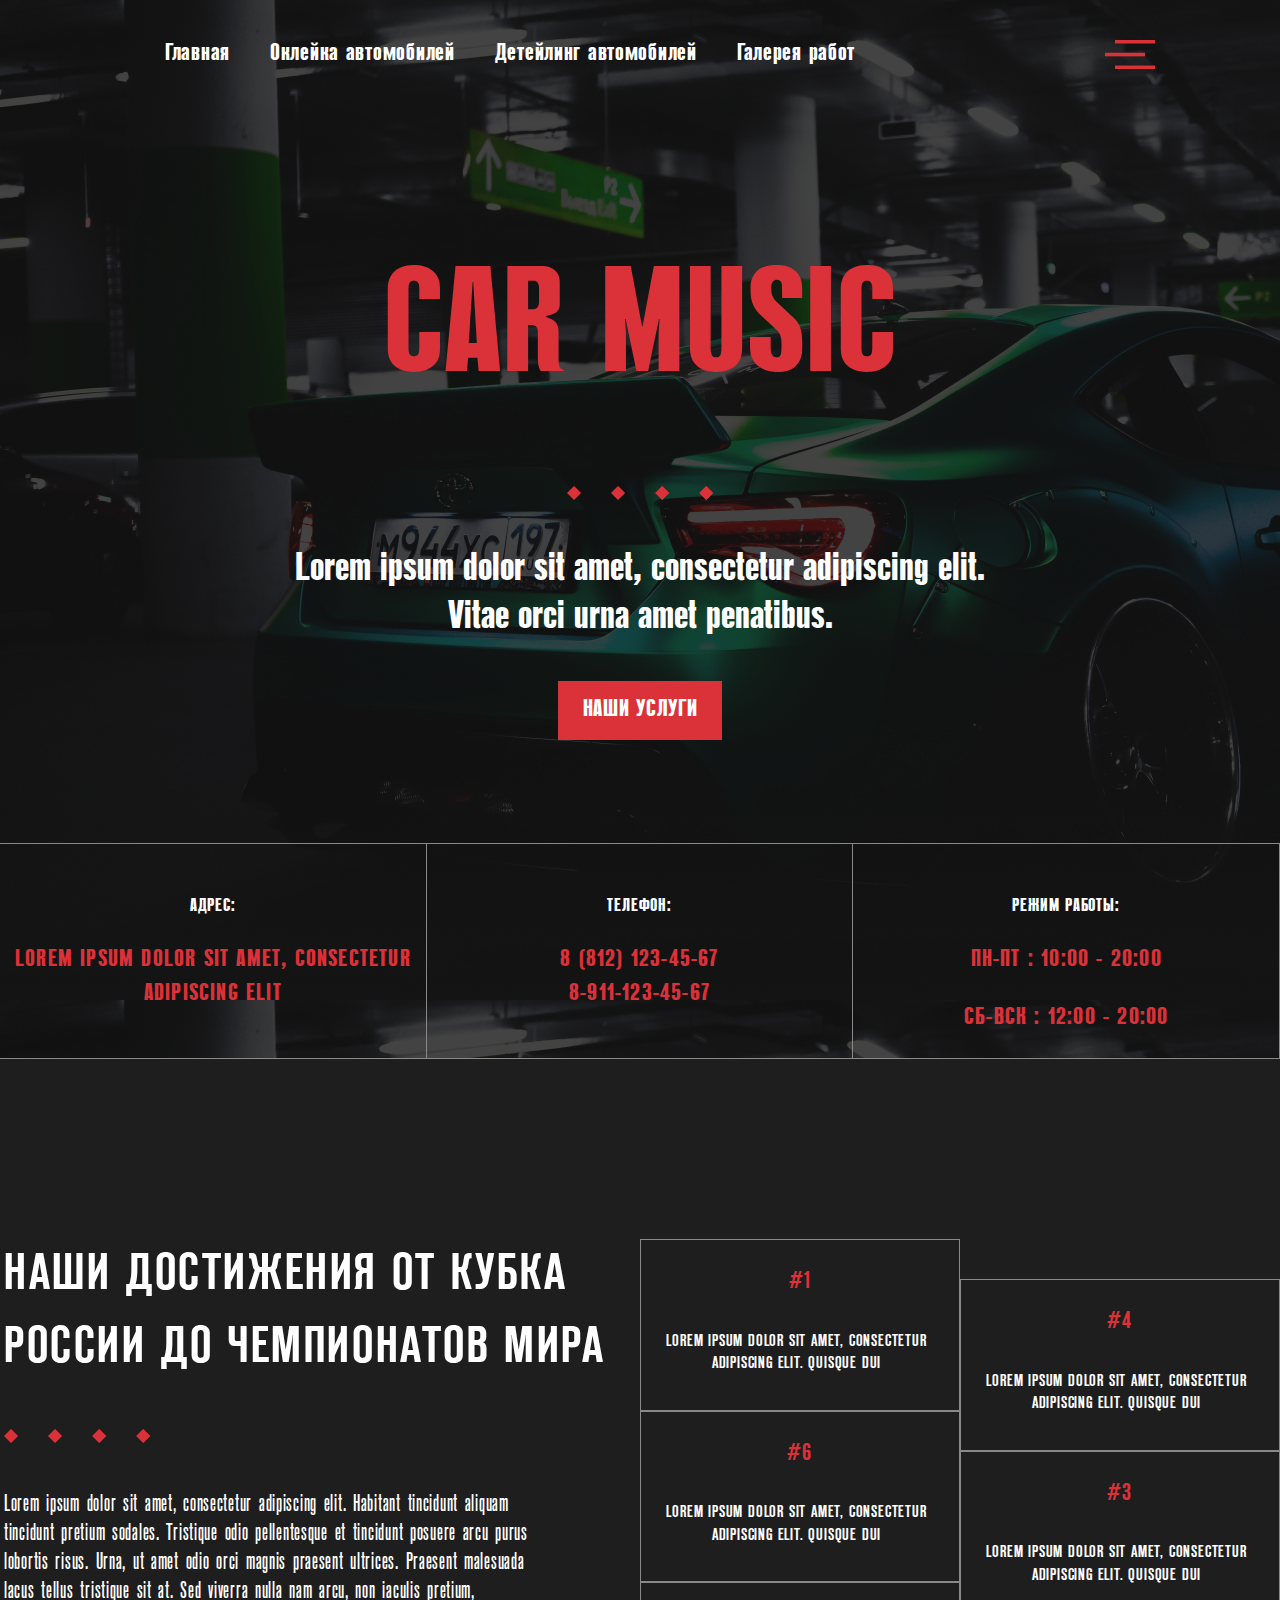
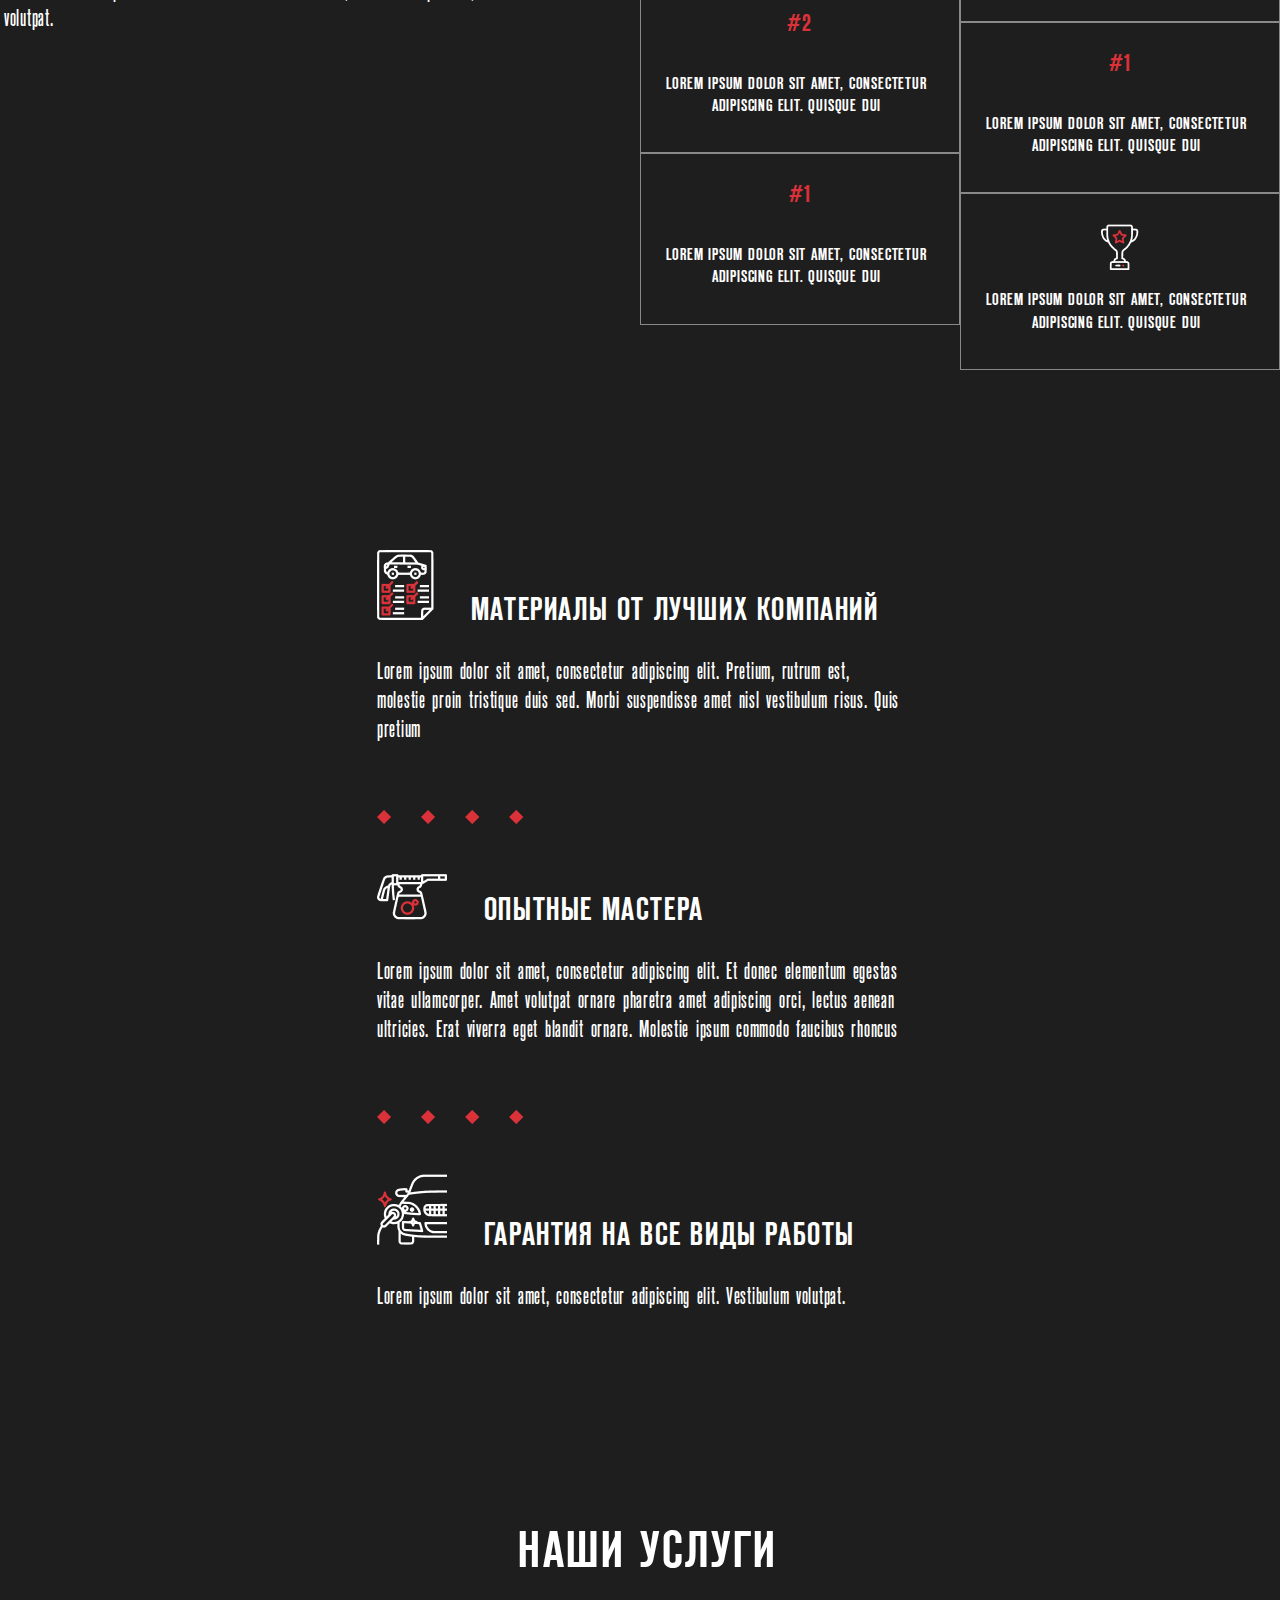
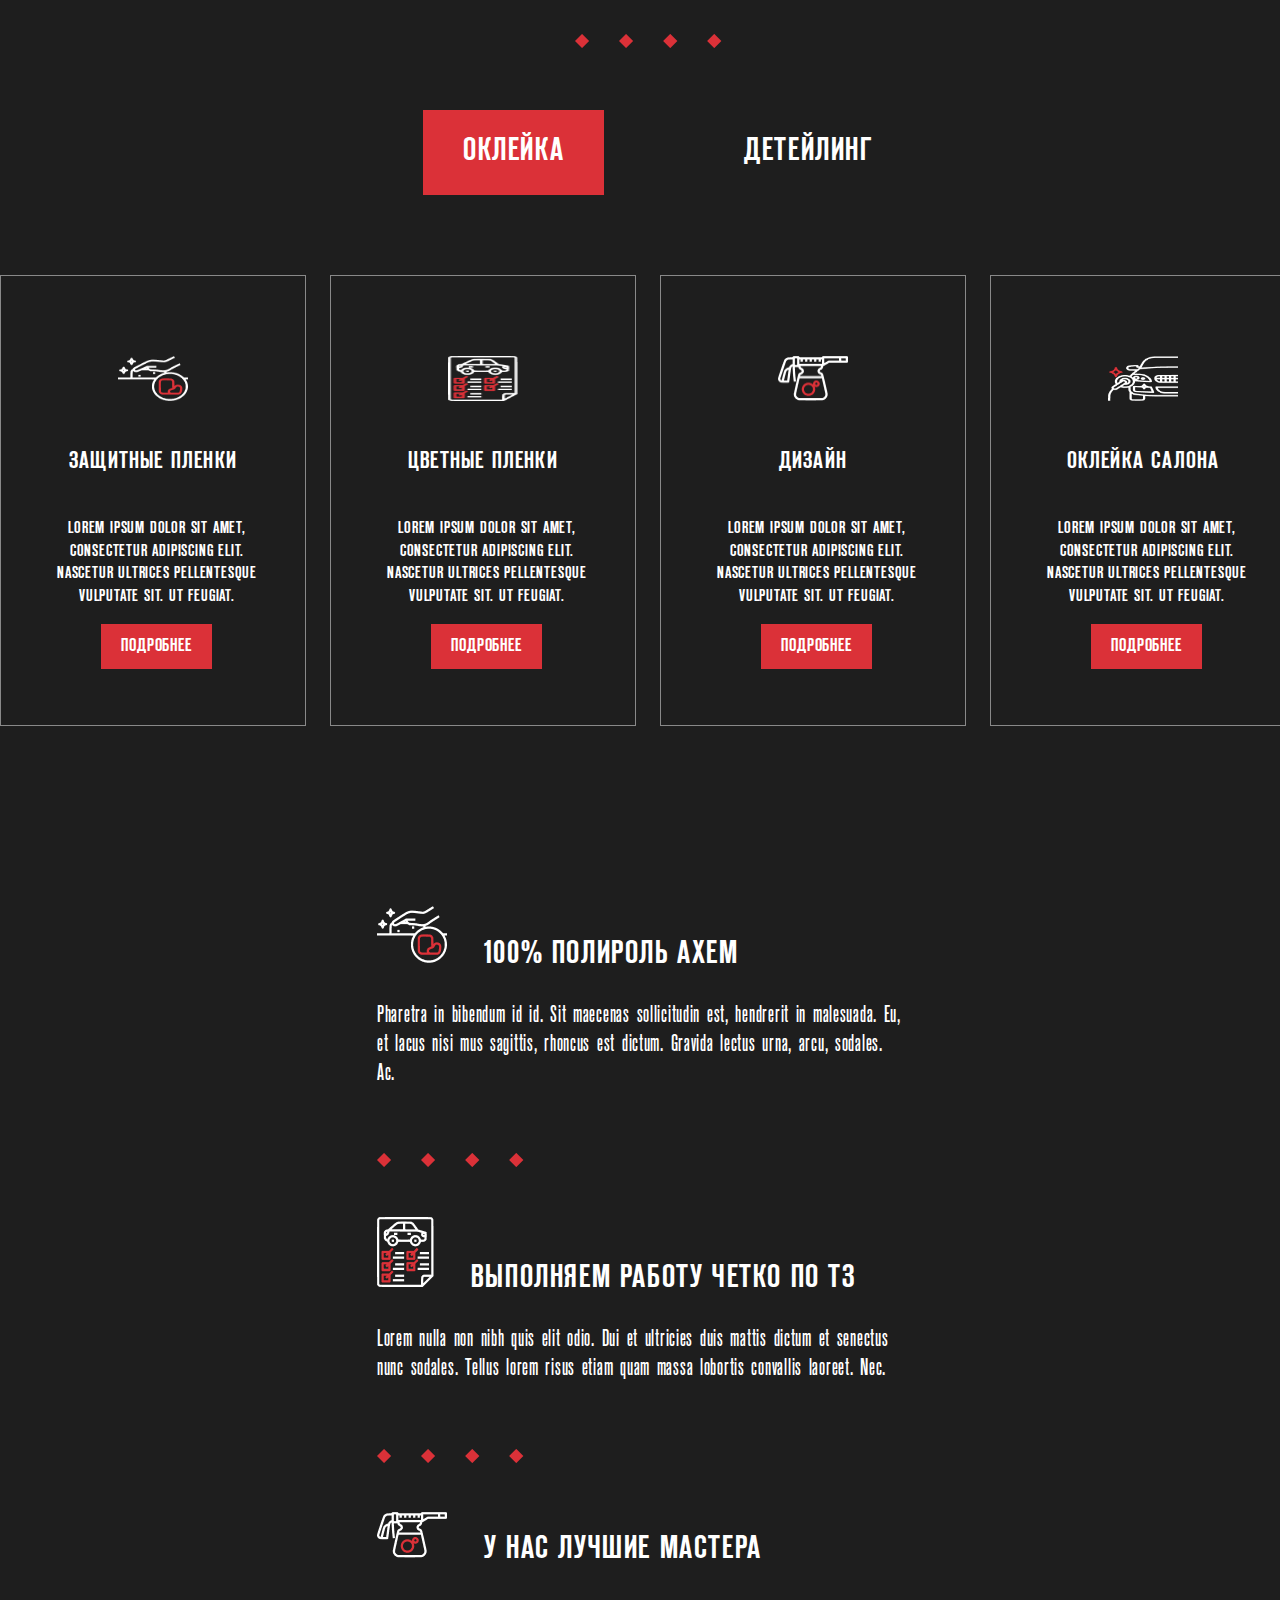
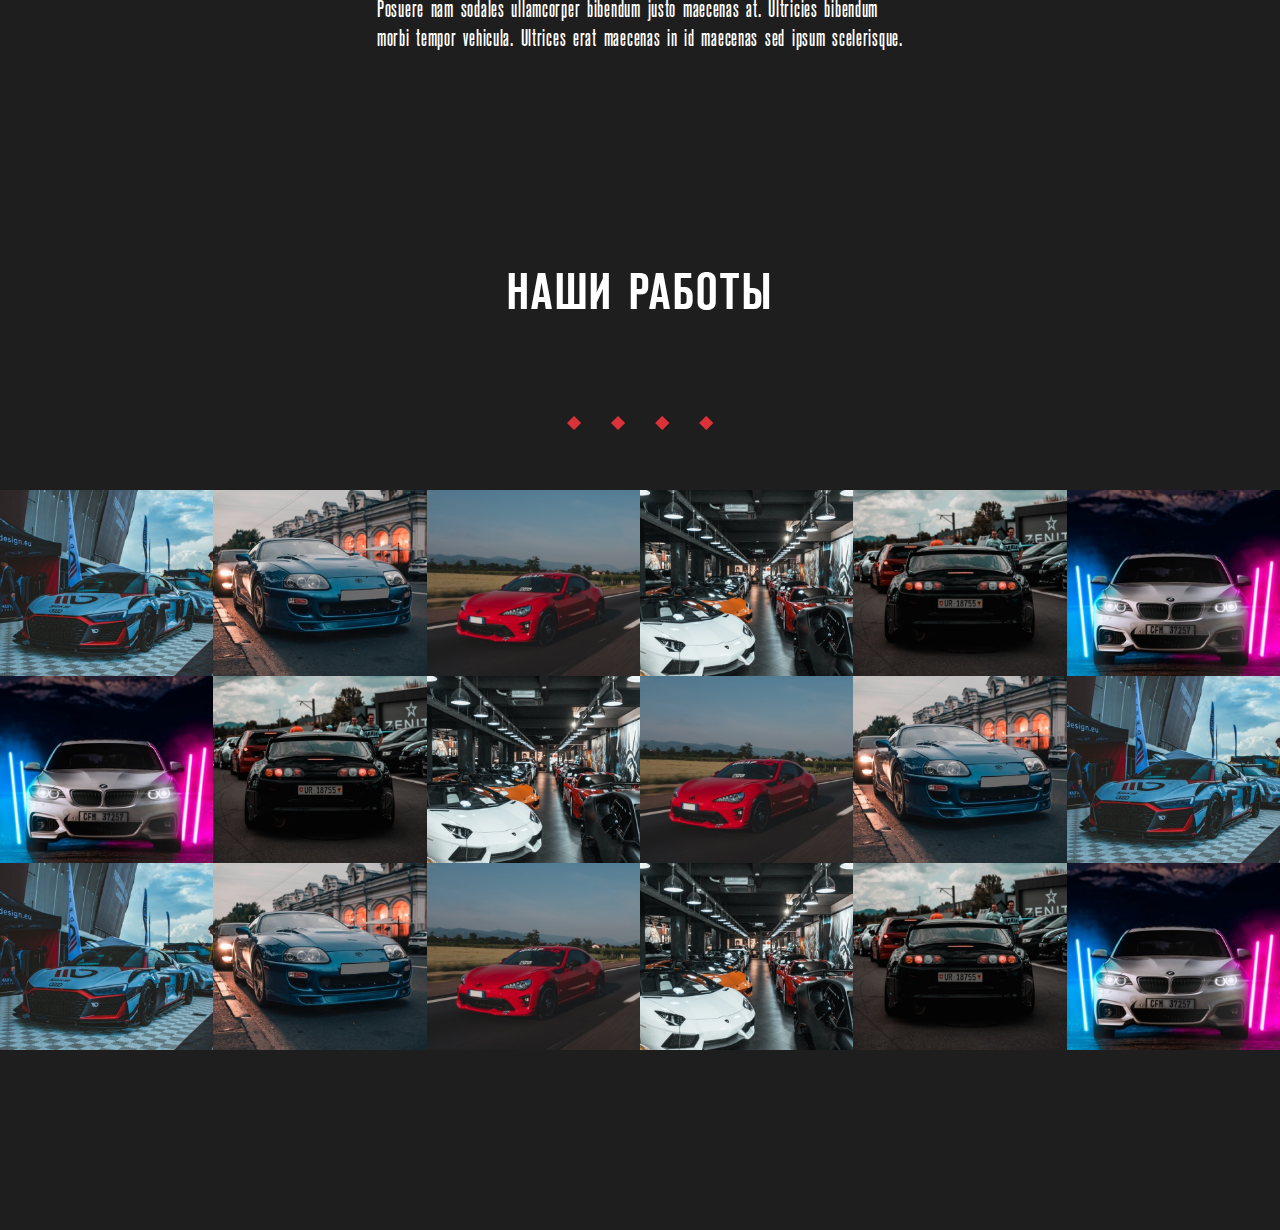
==== commit 9175b1e2: "Add files via upload" ====
--- a/index.html
+++ b/index.html
@@ -9,6 +9,7 @@
     <link rel="stylesheet" href="mobile.css">
     <script src="slider.js" defer></script>
     <script src="tabs.js" defer></script>
+    <script src="smooth-scrool.js" defer></script>
 </head>
 <body>
     <header>
@@ -17,7 +18,7 @@
                 <li><a href="#">Главная</a></li>
                 <li><a href="#">Оклейка автомобилей</a></li>
                 <li><a href="#">Детейлинг автомобилей</a></li>
-                <li><a href="#">Галерея работ</a></li>
+                <li><a href="#gallery">Галерея работ</a></li>
             </ul>
             <img src="pic/logo.png" alt="лого">
         </nav>
@@ -28,7 +29,7 @@
             <p>Lorem ipsum dolor sit amet, consectetur 
                 adipiscing elit. Vitae orci urna amet penatibus.
             </p>
-            <button>Наши услуги</button>
+            <button><a href="#carpasting">Наши услуги</a></button>
         </div>
 
         <div class="header-info">
@@ -167,9 +168,12 @@
         
     </div>
 
-    <div class="services">
-        <h2>НАШИ УСЛУГИ</h2>
+    <div class="services" id="carpasting">
+        <div class="services-box">
+            <h2>НАШИ УСЛУГИ</h2>
+        </div>
         <img src="pic/dots.png" id="dots" alt="точки">
+        
         <div class="tabs-wrapper">
             <div class="tabs">
                 <button class="tabs-trig active" data-tabs-handler="interior">Оклейка</button>
@@ -238,7 +242,7 @@
                     </p>
                     <button>Подробнее</button>
                 </div>
-                
+
                 <div class="tabs-item-card">
                     <img src="pic/garant.png" alt="дизайн">
                     <h5>Оклейка салона</h5>
@@ -256,10 +260,85 @@
                     </p>
                     <button>Подробнее</button>
                 </div>
-                </div>
-            </div>
-        </div>
-    </div>
-
+
+                </div>
+            </div>
+        </div>
+    </div>
+
+    <div class="characteristics">
+        <div class="slider2">
+            <div class="slider-container">
+                <div class="slider-track">
+                    <div class="slider-item"><img src="pic/car5.png" alt="машина"></div>
+                </div>
+            </div>
+            <div class="slider-buttons">
+                <button class="btn-prev"></button>
+                <p>Lorem ipsum dolor sit amet, consectetur adipiscing elit. 
+                    Pellentesque auctor nibh feugiat est. Consectetur lectus.
+                </p>
+                <button class="btn-next"></button>
+            </div>
+        </div>
+
+        <div>
+            <div class="characteristics-box">
+            <img src="pic/def.png" alt="пункты">
+            <h3>100% полироль axem</h3>
+            <p>Pharetra in bibendum id id. Sit maecenas sollicitudin est, hendrerit 
+                in malesuada. Eu, et lacus nisi mus 
+                sagittis, rhoncus est dictum. Gravida lectus urna, arcu, sodales. Ac.
+            </p>
+        </div>
+        <img src="pic/dots.png" alt="точки" class="dots">
+        <div class="characteristics-box">
+            <img src="pic/punkt.png" alt="опыт">
+            <h3>выполняем работу четко по тз</h3>
+            <p>Lorem nulla non nibh quis elit odio. Dui et ultricies duis 
+                mattis dictum et senectus nunc sodales. 
+                Tellus lorem risus etiam quam massa lobortis convallis laoreet. Nec.
+            </p>
+        </div>
+        <img src="pic/dots.png" alt="точки" class="dots">
+        <div class="characteristics-box">
+            <img src="pic/exp.png" alt="гарантия">
+            <h3>у нас лучшие мастера</h3>
+            <p>Posuere nam sodales ullamcorper bibendum justo maecenas at. 
+                Ultricies bibendum morbi tempor vehicula. Ultrices erat maecenas
+                 in id maecenas sed ipsum scelerisque.</p>
+        </div>
+        </div>
+        
+        
+    </div>
+
+    <div class="projects" id="gallery">
+        <div class="projects-box1">
+            <h2>Наши работы</h2>
+            <img src="pic/dots.png" alt="точки" class="dots">
+        </div>
+        
+        <div class="projects-box">
+            <img src="pic/car6.png" alt="машина">
+            <img src="pic/car7.png" alt="машина">
+            <img src="pic/car8.png" alt="машина">
+            <img src="pic/car9.png" alt="машина">
+            <img src="pic/car10.png" alt="машина">
+            <img src="pic/car11.png" alt="машина">
+            <img src="pic/car11.png" alt="машина">
+            <img src="pic/car10.png" alt="машина">
+            <img src="pic/car9.png" alt="машина">
+            <img src="pic/car8.png" alt="машина">
+            <img src="pic/car7.png" alt="машина">
+            <img src="pic/car6.png" alt="машина">
+            <img src="pic/car6.png" alt="машина">
+            <img src="pic/car7.png" alt="машина">
+            <img src="pic/car8.png" alt="машина">
+            <img src="pic/car9.png" alt="машина">
+            <img src="pic/car10.png" alt="машина">
+            <img src="pic/car11.png" alt="машина">
+        </div>
+    </div>
 </body>
 </html>--- a/style.css
+++ b/style.css
@@ -15,6 +15,10 @@
 	src: local('ReformaGroteskMediumC'),
 		url(Reformagroteskmediumc.otf); 
 }
+
+/*html, body {
+    /*overflow-x: hidden;
+  }*/
 
 body {
     margin: 0 auto;
@@ -236,7 +240,7 @@
     margin: 180px auto;
     padding-left: 312px;
     max-width: 1557px;
-    display: none;
+    display: none;           /* ДОДЕЛАТЬ!!! */
 }
 
 .slider-buttons {
@@ -303,6 +307,9 @@
     background-image: url("pic/right.png");
 }
 
+.slider2 {
+    display: none;  /* ДОДЕЛАТЬ!!! */
+}
 
 .slider2 img {
     margin-bottom: 50px;
@@ -410,6 +417,7 @@
     margin: 180px auto;
 }
 
+
 #dots {
     display: table;
     margin: 0 auto;
@@ -442,3 +450,27 @@
 }
 
 
+.projects {
+    max-width: 1920px;
+    margin: 180px auto;
+}
+
+.projects-box1 {
+    text-align: center;
+    margin: 0 auto 15px;
+    width: 636px;
+}
+
+.projects-box img {
+    margin: 0;
+    width: 16.666667%;
+}
+
+.projects-box {
+    display: flex;
+    flex-wrap: wrap;
+}
+
+
+
+
--- a/mobile.css
+++ b/mobile.css
@@ -7,6 +7,8 @@
     .characteristics {
         flex-wrap: wrap;
     }
+
+
 }
 
 @media screen and (max-width: 820px) {
@@ -40,4 +42,75 @@
         margin: 80px auto;
         display: block;
     }
+
+    .slider2 img {
+        margin-bottom: 50px;
+        transform: scale(0.5);
+    }
+
+    .slider2 p {
+        width: 200px;
+    }
+
+    .slider-buttons {
+    display: flex;
+    text-align: center;
+    gap: 33px;
+    justify-content: center;
+    transform: scale(0.7);
+    }
+
+    .services-box {
+        width: 100%;
+        display: flex;
+        text-align: center;
+    }
+
+
+    .tabs-item-wrapper {
+        display: flex;
+        gap: 24px;
+        margin: 0 auto;
+        width: 306px;
+        flex-wrap: wrap;
+    }
+
+    
+    .tabs {
+        width: 100%;
+        display: block;
+        margin: 0 auto 80px;
+        justify-content: space-around;
+    }
+
+
+    .services h2 {
+        width: 100%;
+        text-align: center;
+    }
+
+    #dots {
+        margin: 0 auto;
+    }
+
+    .tabs-item-card {
+        width: 100%;
+        border: solid 1px #898989;
+    }
+    
+    .services { 
+    width: 100%;
+    margin: 180px auto;
+    }
+
+    .projects-box img {
+        margin: 0;
+        width: 50%;
+    }
+
+    .projects-box1 {
+        width: 100%;
+    }
+
+    
 }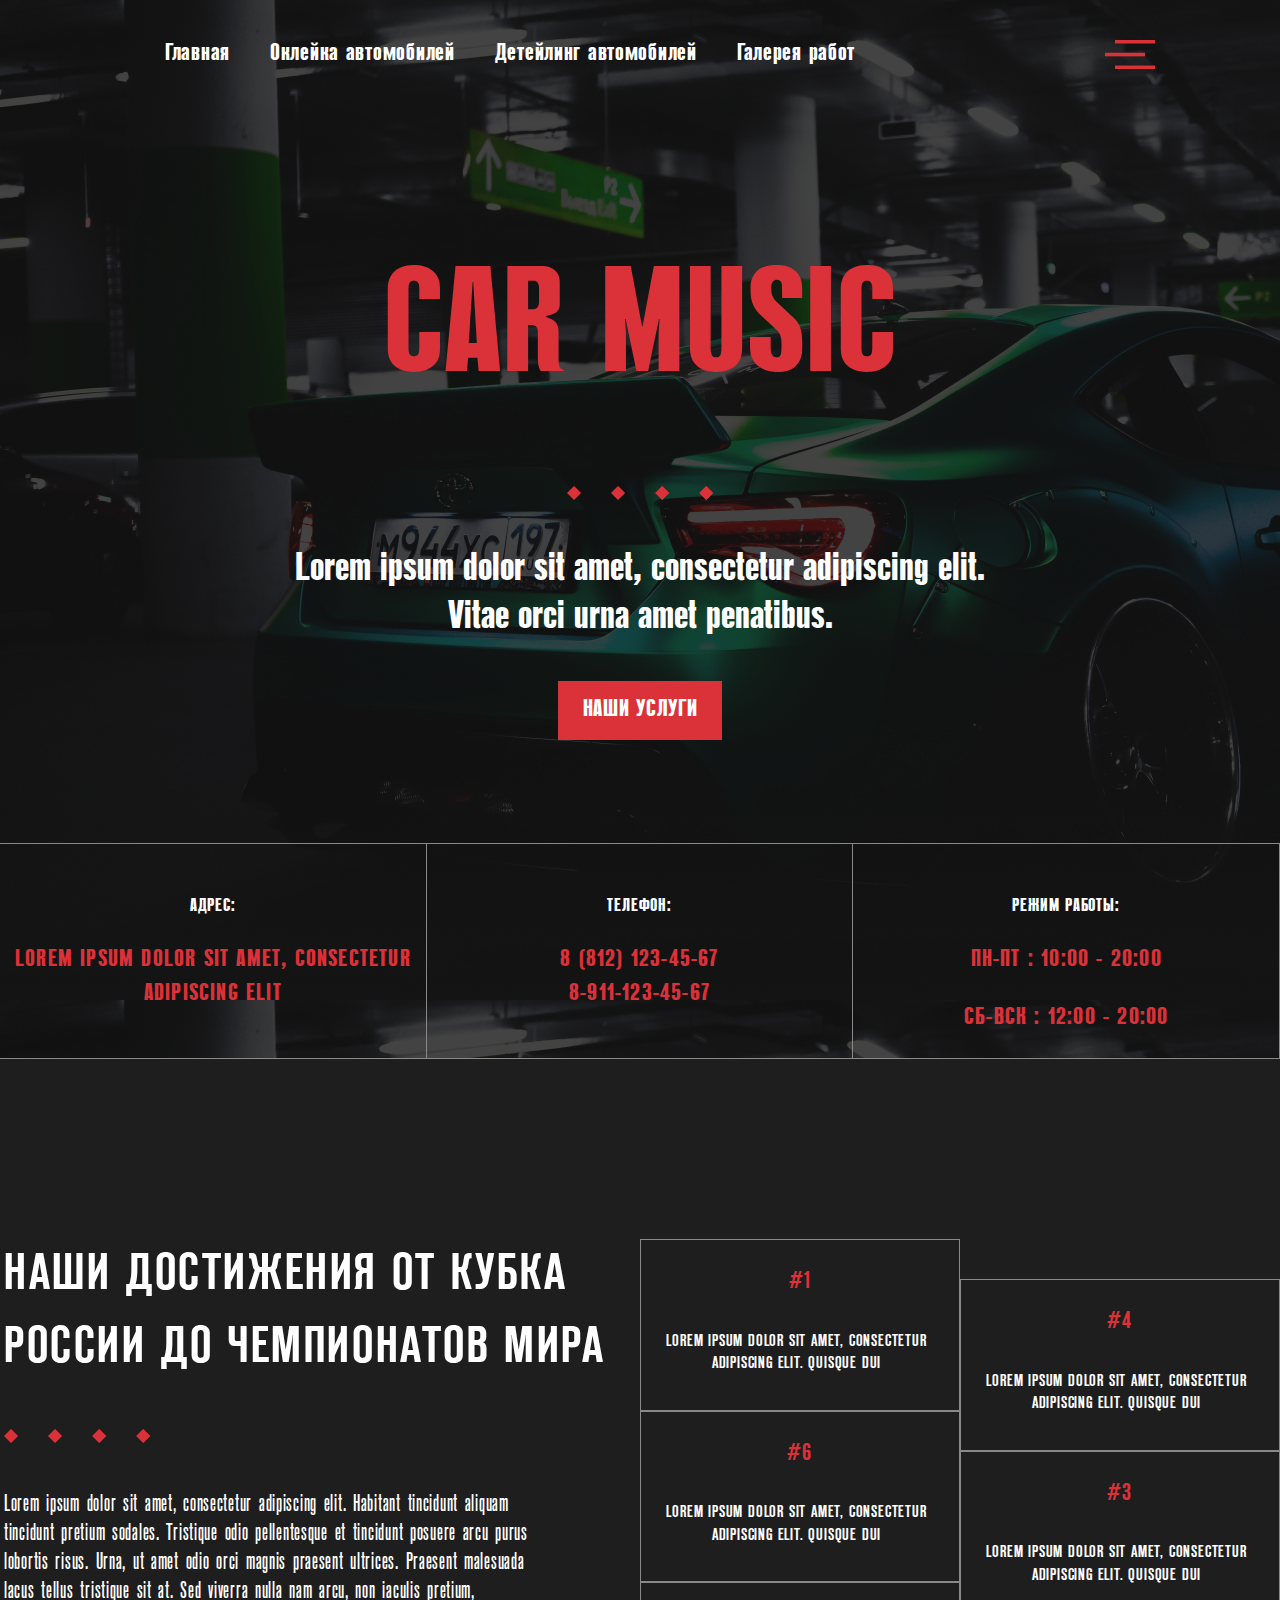
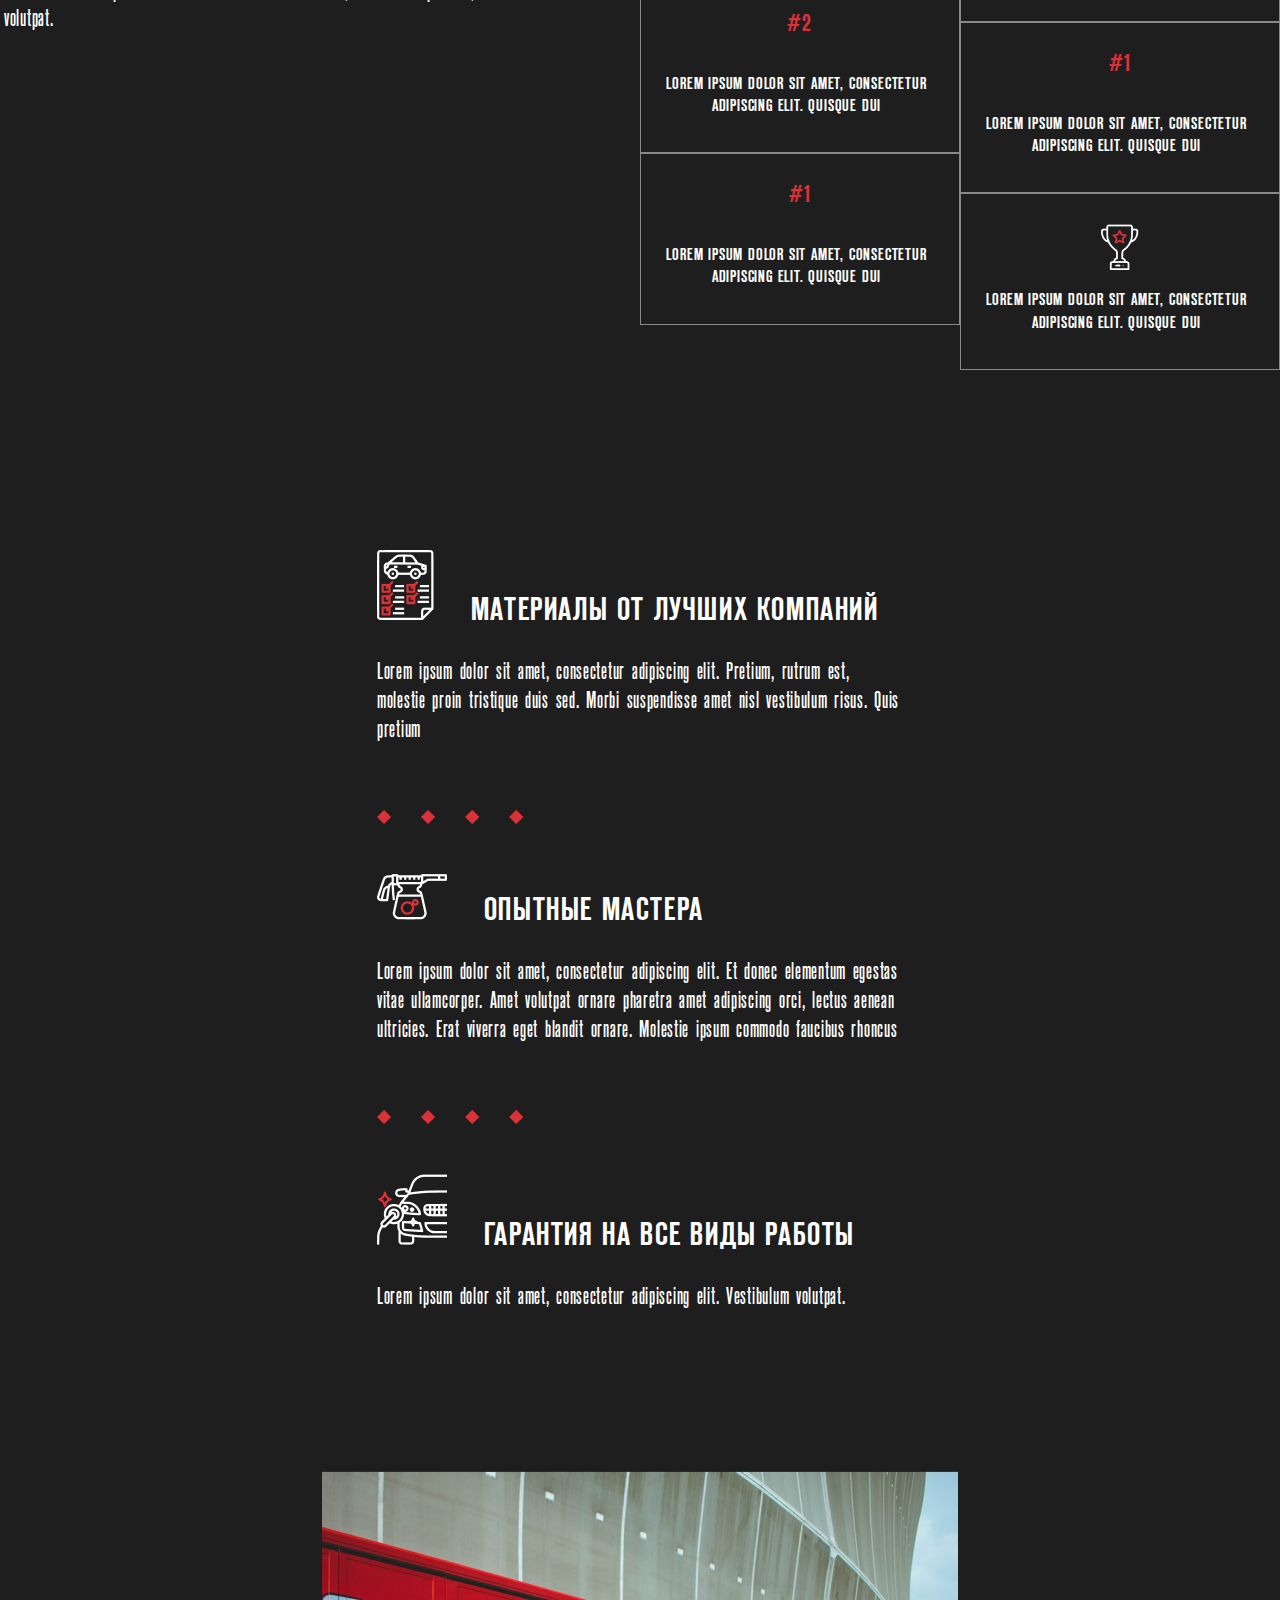
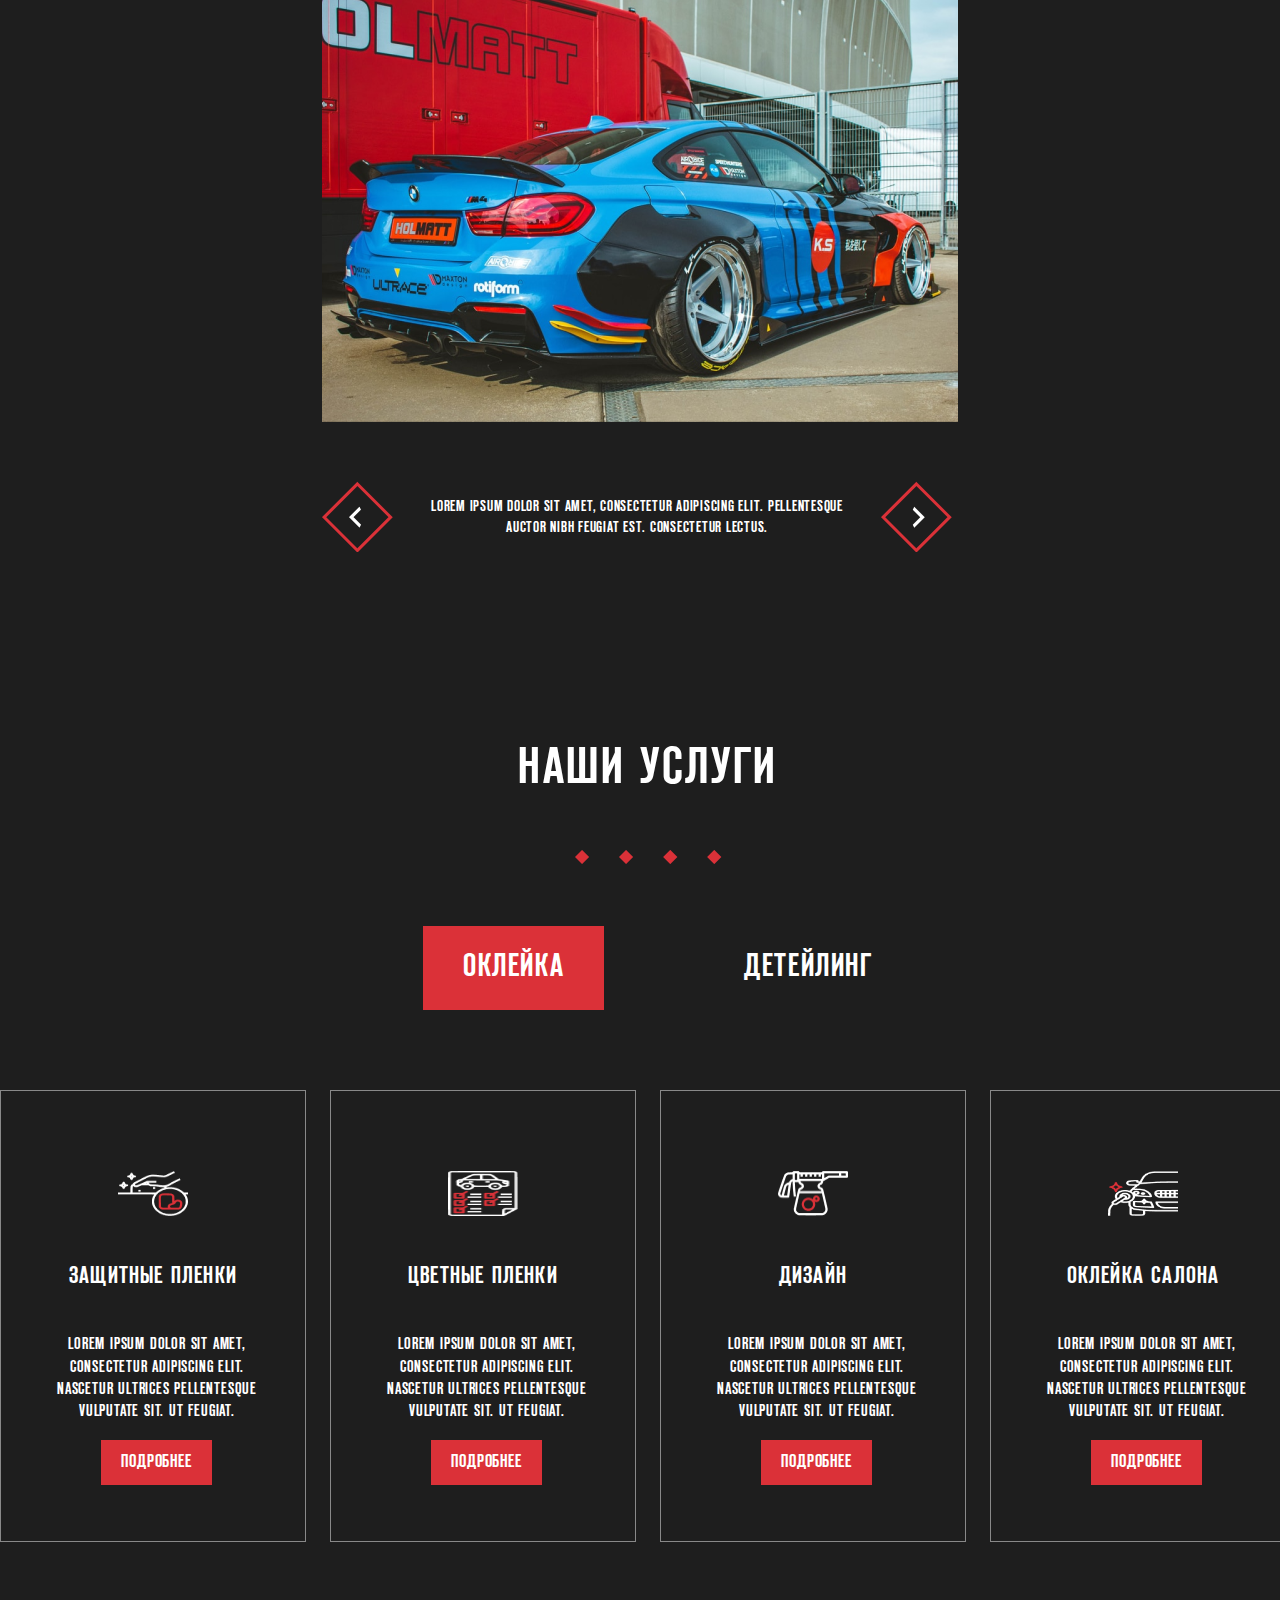
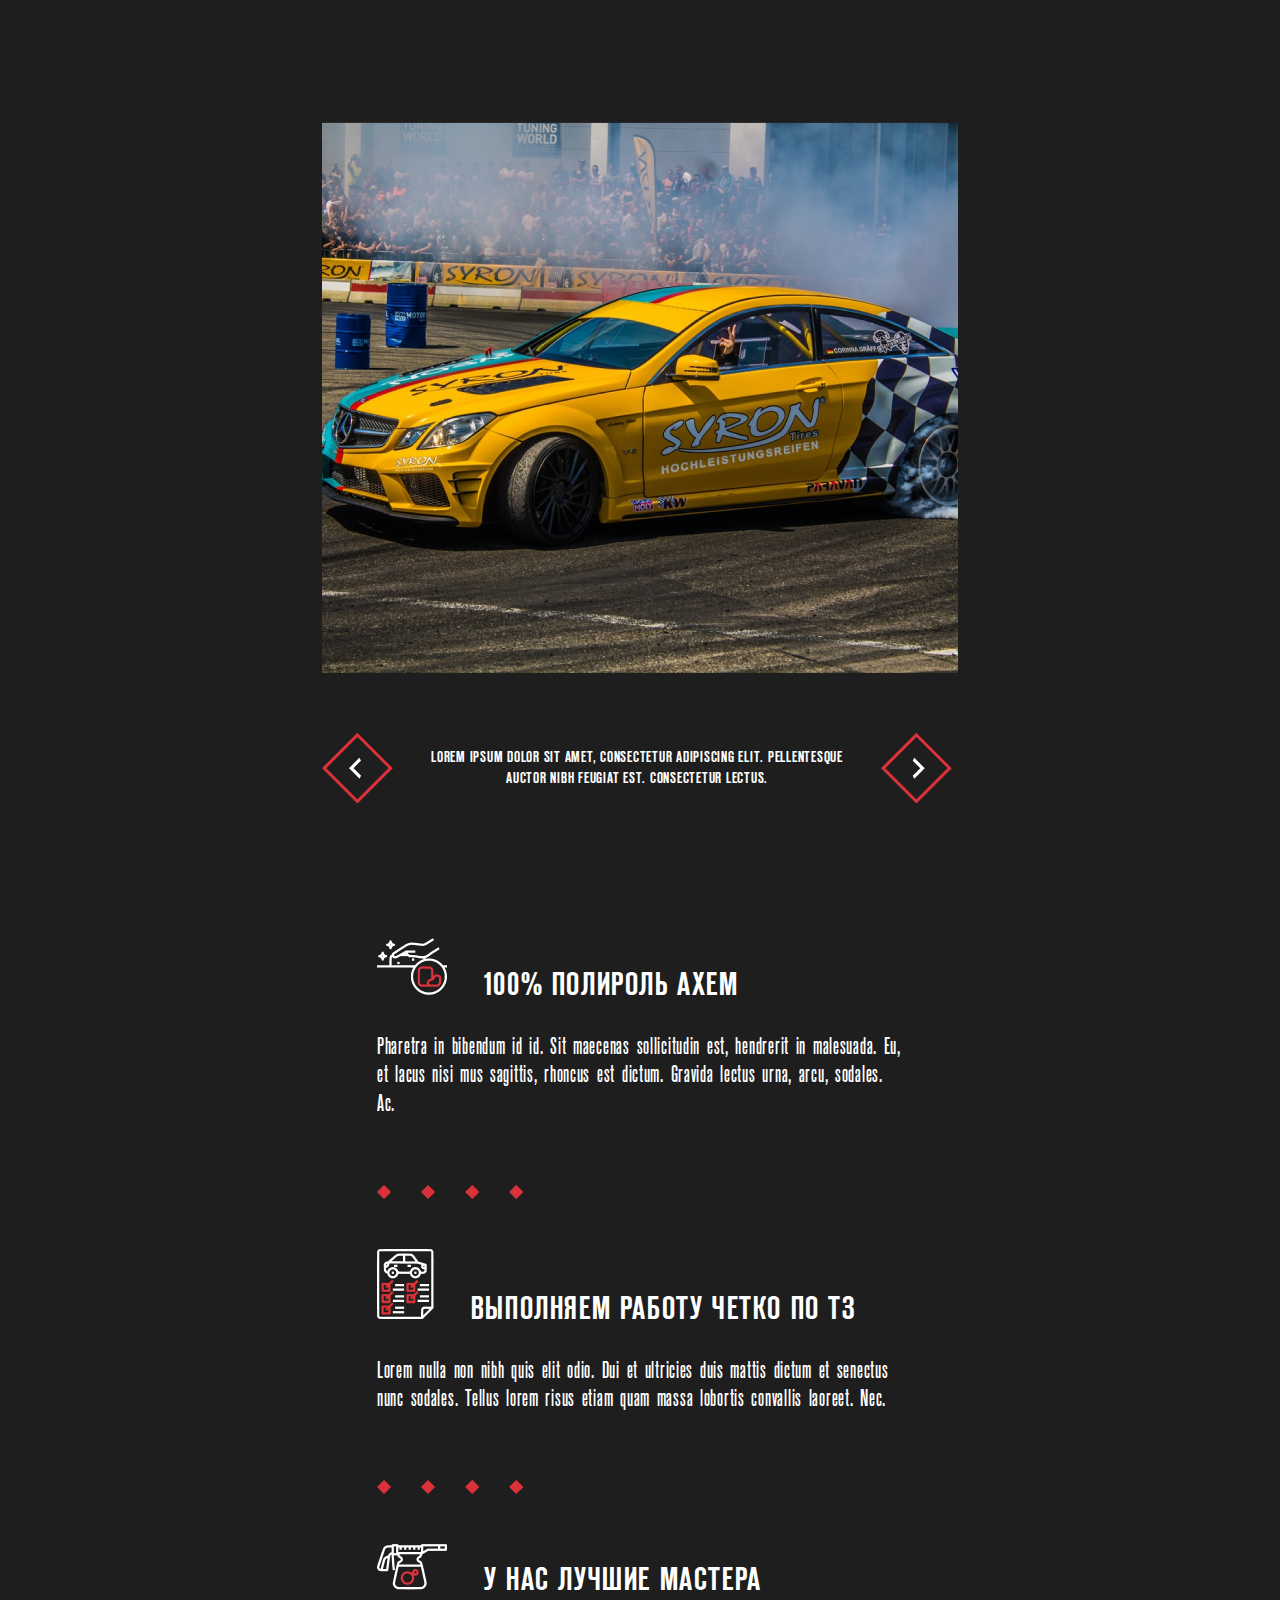
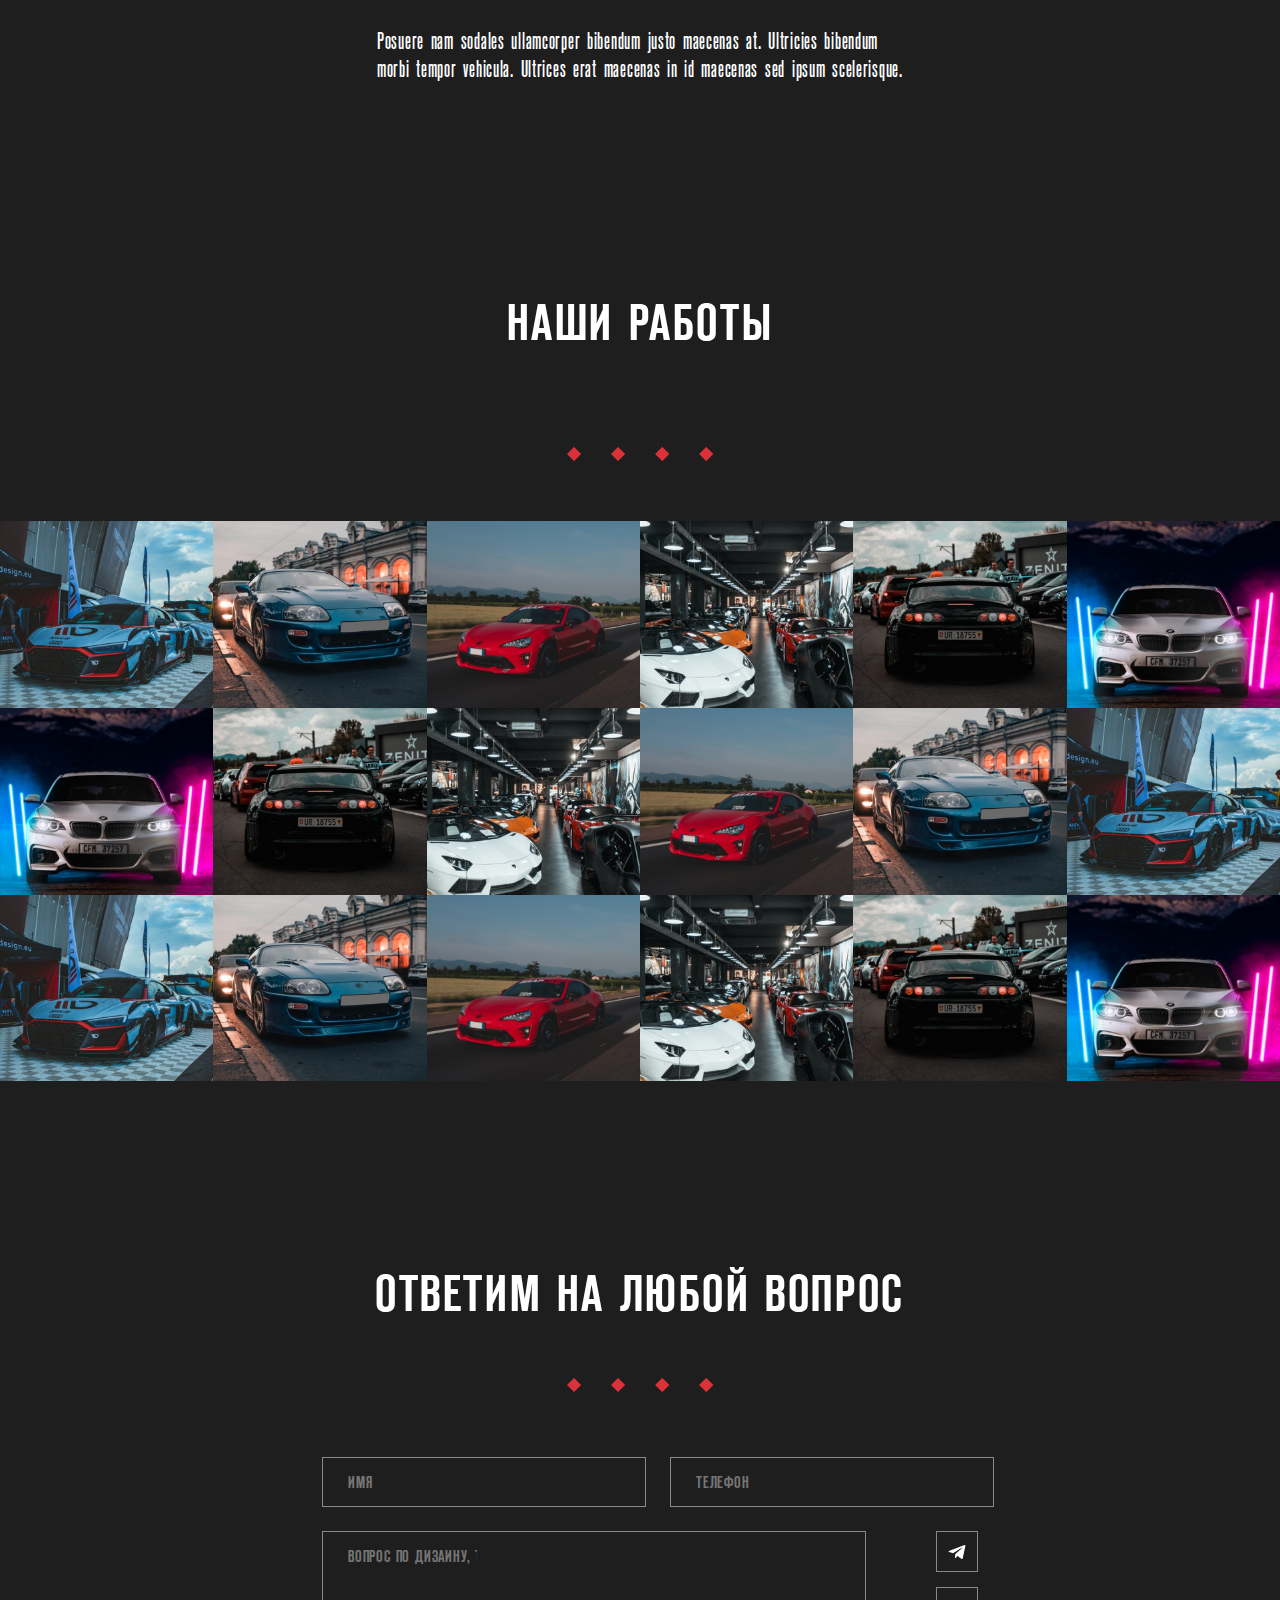
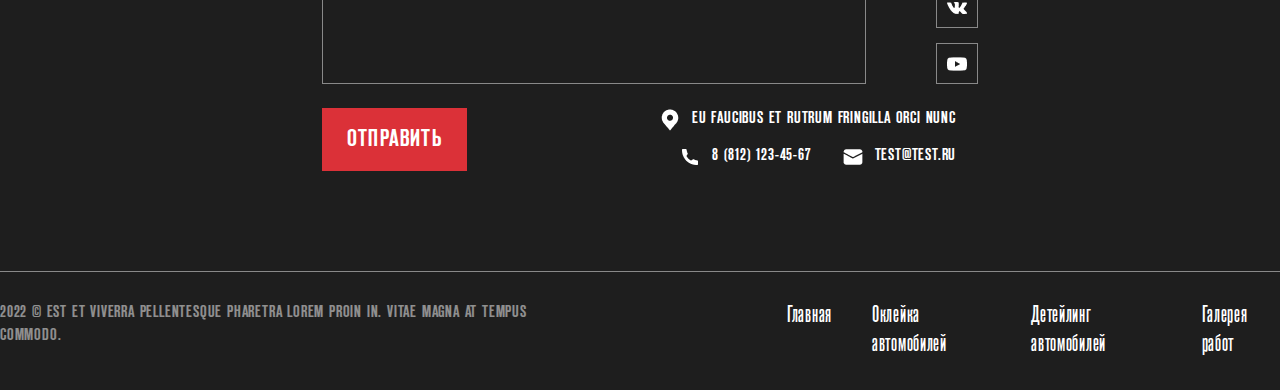
==== commit 360ba39d: "Add files via upload" ====
--- a/index.html
+++ b/index.html
@@ -340,5 +340,67 @@
             <img src="pic/car11.png" alt="машина">
         </div>
     </div>
+
+    <div class="questions">
+
+        <div class="questions-box">
+            <h2>ответим на любой вопрос</h2>
+            <img src="pic/dots.png" alt="точки"> 
+        </div>
+
+        <div class="questions-wrapper">
+            <div class="questions-box1">
+                <input type="text" placeholder="ИМЯ">
+                <input type="text" placeholder="ТЕЛЕФОН">
+            </div>
+    
+            <div class="questions-box2">
+                <input type="text" placeholder="Вопрос по дизайну, тюнингу и др.">
+                <div class="social">
+                    <a href="https://t.me/fodi51"><img src="pic/tg.png" alt="телега"></a>
+                    <a href="#"><img src="pic/youtbe.png" alt="ютуб"></a>
+                    <a href="https://vk.com/d_kolt"><img src="pic/vk.png" alt="вк"></a>
+                </div>
+            </div>
+    
+            <div class="questions-box3">
+                <button>отправить</button>
+
+                <div class="questions-box3-wrapper">
+                    <div class="con">
+                    <img src="pic/location.png" alt="лока">
+                    <p>Eu faucibus et 
+                    rutrum fringilla orci nunc</p>
+                    </div>
+                
+                    <div class="number-email">
+
+                    <div class="con">
+                        <img src="pic/phone.png" alt=""><p>8 (812) 123-45-67</p>
+                    </div>
+
+                    <div class="con">
+                        <img src="pic/mail.png" alt=""><p>test@test.ru</p>
+                    </div>   
+                    
+                    </div>
+                </div>
+                
+            </div>
+        </div>
+        
+        
+
+    </div>
+
+    <footer>
+        <p>2022 © Est et viverra pellentesque pharetra lorem proin in. Vitae magna at tempus commodo.</p>
+        <ul>
+            <li><a href="#">Главная</a></li>
+            <li><a href="#">Оклейка автомобилей</a></li>
+            <li><a href="#">Детейлинг автомобилей</a></li>
+            <li><a href="#gallery">Галерея работ</a></li>
+        </ul>
+    </footer>
 </body>
 </html>--- a/style.css
+++ b/style.css
@@ -307,9 +307,7 @@
     background-image: url("pic/right.png");
 }
 
-.slider2 {
-    display: none;  /* ДОДЕЛАТЬ!!! */
-}
+
 
 .slider2 img {
     margin-bottom: 50px;
@@ -469,8 +467,172 @@
 .projects-box {
     display: flex;
     flex-wrap: wrap;
-}
-
-
-
-
+    align-self: center;
+}
+
+.questions {
+    margin-bottom: 100px;
+}
+
+.questions-box {
+    width: 636px;
+    margin: 0 auto;
+    text-align: center;
+}
+
+
+.questions-box1 {
+    display: flex;
+    gap: 24px;
+    width: 636px;
+    margin: 0 auto;
+}
+
+.questions-box1 input {
+    background: transparent;
+    padding: 15px 168px 10px 25px;
+    border: 1px solid #898989;
+    font-family: 'ReformaGroteskDemiC';
+    font-style: normal;
+    font-weight: 600;
+    font-size: 16px;
+    line-height: 140%;
+    letter-spacing: 0.05em;
+    text-transform: uppercase;
+    color: #898989;
+    margin-top: 60px;
+}
+
+.questions-box2 input{
+    font-family: 'ReformaGroteskDemiC';
+    font-style: normal;
+    font-weight: 600;
+    font-size: 16px;
+    line-height: 140%;
+    letter-spacing: 0.05em;
+    text-transform: uppercase;
+    color: #898989;
+    background: transparent;
+    padding: 15px 388px 113px 25px;
+    border: 1px solid #898989;
+}
+
+.questions-box2 {
+    margin: 0;
+    display: flex;
+    gap: 70px;
+    width: 636px;
+    margin: 24px auto;
+}
+
+.questions-box2 a {
+    padding: 10px 10px 5px;
+    border: 1px solid #898989;
+}
+
+.social {
+    display: flex;
+    gap: 15px;
+    align-items: center;
+    flex-direction: column;
+}
+
+.questions-box3 {
+    display: flex;
+    gap: 191px;
+    width: 690px;
+    margin: 0 auto;
+    justify-content: center;
+}
+
+.questions-box3 button {
+    font-family: 'ReformaGroteskDemiC';
+    font-style: normal;
+    font-weight: 600;
+    font-size: 24px;
+    line-height: 140%;
+    text-align: center;
+    letter-spacing: 0.05em;
+    text-transform: uppercase;
+    color: #FFFFFF;
+    padding: 15px 25px;
+    background-color: #DB3138;
+    border: none;
+}
+
+.con {
+    display: flex;
+    gap: 10px;
+    font-family: 'ReformaGroteskDemiC';
+    font-style: normal;
+    font-weight: 600;
+    font-size: 16px;
+    line-height: 140%;
+    letter-spacing: 0.05em;
+    text-transform: uppercase;
+    color: #FFFFFF;
+}
+
+.con p {
+    margin: 0;
+}
+
+.number-email {
+    display: flex;
+    gap: 30px;
+    text-align: right;
+    width: 280px;
+    float: right;
+    margin-top: 13px;
+}
+
+.questions-box3-wrapper {
+    width: 300px;
+}
+
+footer {
+    display: flex;
+    gap: 187px;
+    border-top: 1px solid #898989;
+    justify-content: center;
+}
+
+footer ul {
+    text-decoration: none;
+    list-style: none;
+    display: flex;
+    gap: 40px;
+    margin: 30px 0;
+}
+
+footer p {
+    font-family: 'ReformaGroteskDemiC';
+    font-style: normal;
+    font-weight: 600;
+    font-size: 16px;
+    line-height: 140%;
+    letter-spacing: 0.05em;
+    text-transform: uppercase;
+    color: #FFFFFF;
+    opacity: 0.5;
+    margin: 30px 0;
+}
+
+footer a {
+    font-family: 'ReformaGroteskMediumC';
+    font-style: normal;
+    font-weight: 500;
+    font-size: 24px;
+    line-height: 120%;
+    text-align: center;
+    letter-spacing: 0.03em;
+    color: #FFFFFF;
+    text-decoration: none;
+}
+
+
+
+
+
+
+
--- a/mobile.css
+++ b/mobile.css
@@ -112,5 +112,52 @@
         width: 100%;
     }
 
+    .slider2 {
+        display: none;           /* ДОДЕЛАТЬ!!! */
+    }
+
+    .questions-box {
+        width: 100%;
+    }
+
+    .questions-box1 {
+        flex-wrap: wrap;
+        display: block;
+        width: 100%;
+    }
+
+    .questions-box2 input {
+        padding: 15px 168px 113px 25px;
+    }
+
+    .social {
+        flex-direction: row;
+    }
+
+    .questions-box2 {
+        display: block;
+    }
+
+    .questions-box3 {
+        display: block;
+        width: 100%;
+    }
+
+    .questions-box3 button {
+        margin-bottom: 20px;
+    }
+
+    .questions-box2 {
+        width: 100%;
+    }
+
+    footer {
+        gap: 0;
+        display: block;
+    }
+
+    footer ul {
+        display: block;
+    }
     
 }